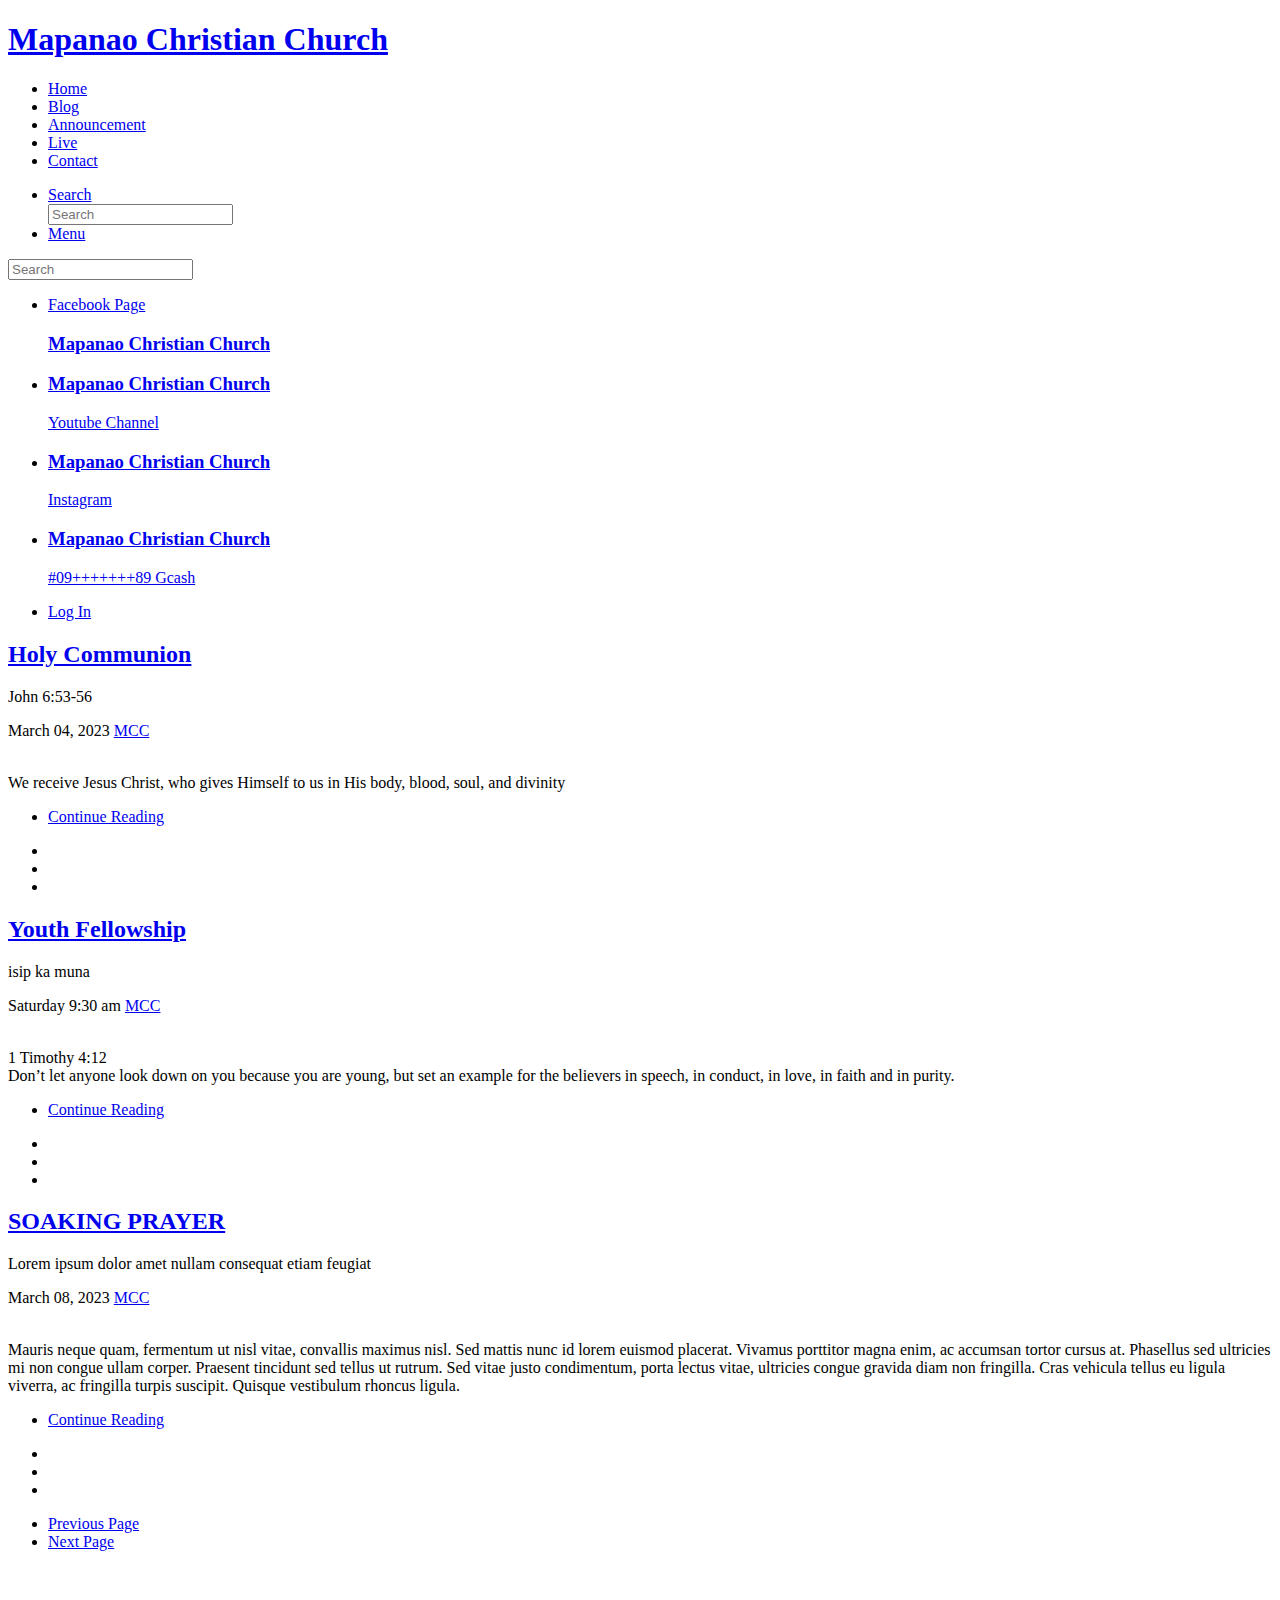
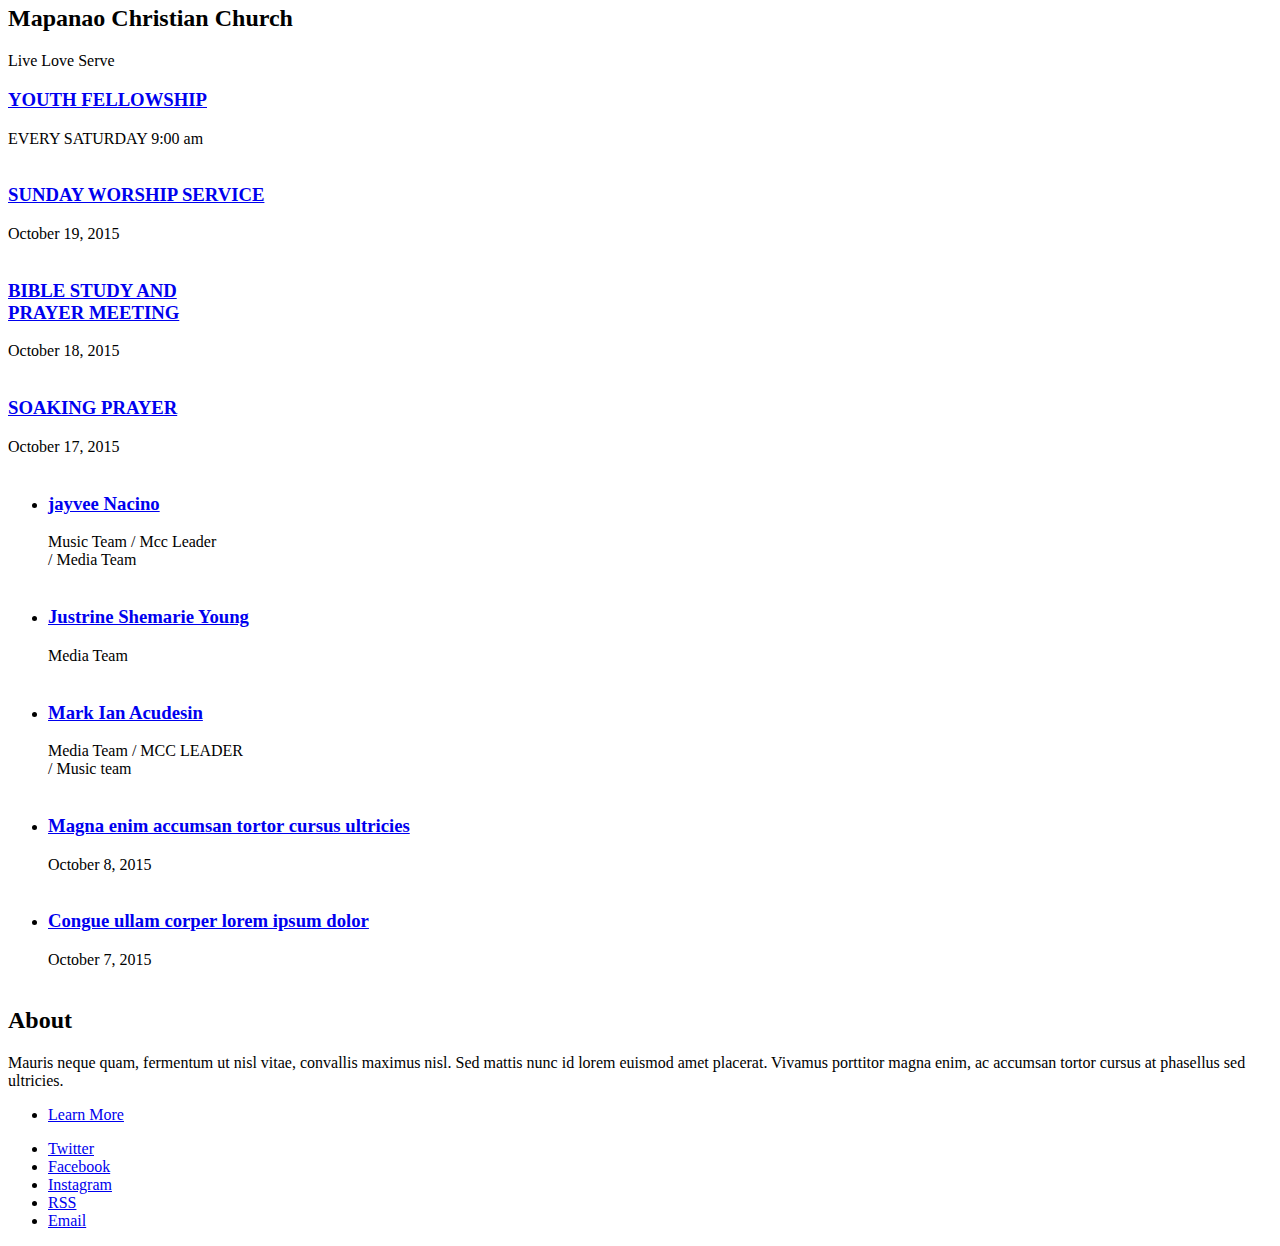
==== index nextpage.html @ d9f8fa0a "Add files via upload" ====
<!DOCTYPE HTML>
<html>
	<head>
		<title>Mapanao Christian Church</title>
		<meta charset="utf-8" />
		<meta name="viewport" content="width=device-width, initial-scale=1, user-scalable=no" />
		<link rel="stylesheet" href="assets/css/main.css" />
		<link rel="shortcut icon" type="x-icon" href="images/black logo png.png">
	</head>
	<body class="is-preload">

		<!-- Wrapper -->
			<div id="wrapper">

				<!-- Header -->
					<header id="header">
						<h1><a href="index.html">Mapanao Christian Church</a></h1>
						<nav class="links">
							<ul>
								<li><a href="#">Home</a></li>
								<li><a href="#">Blog</a></li>
								<li><a href="#">Announcement</a></li>
								<li><a href="#">Live</a></li>
								<li><a href="#">Contact</a></li>
							</ul>
						</nav>
						<nav class="main">
							<ul>
								<li class="search">
									<a class="fa-search" href="#search">Search</a>
									<form id="search" method="get" action="#">
										<input type="text" name="query" placeholder="Search" />
									</form>
								</li>
								<li class="menu">
									<a class="fa-bars" href="#menu">Menu</a>
								</li>
							</ul>
						</nav>
					</header>

				<!-- Menu -->
					<section id="menu">

						<!-- Search -->
							<section>
								<form class="search" method="get" action="#">
									<input type="text" name="query" placeholder="Search" />
								</form>
							</section>

						<!-- Links -->
							<section>
								<ul class="links">
									<li>
										<a href="#">
											<p>Facebook Page</p>
											<a href="https://www.facebook.com/MapanaoChristianChurch"><h3>Mapanao Christian Church</h3></a>
										</a>
									</li>
									<li>
										<a href="#">
											<h3>Mapanao Christian Church</h3>
											<p>Youtube Channel</p>
										</a>
									</li>
									<li>
										<a href="#">
											<h3>Mapanao Christian Church</h3>
											<p>Instagram</p>
										</a>
									</li>
									<li>
										<a href="#">
											<h3>Mapanao Christian Church</h3>
											<p>#09+++++++89 Gcash</p>
										</a>
									</li>
								</ul>
							</section>

						<!-- Actions -->
							<section>
								<ul class="actions stacked">
									<li><a href="#" class="button large fit">Log In</a></li>
								</ul>
							</section>

					</section>

				<!-- Main -->
					<div id="main">

						<!-- Post -->
							<article class="post">
								<header>
									<div class="title">
										<h2><a href="single.html">Holy Communion</a></h2>
										<p>John 6:53-56</p>
									</div>
									<div class="meta">
										<time class="published" datetime="2015-11-01">March 04, 2023</time>
										<a href="#" class="author"><span class="name">MCC</span><img src="images/black logo png.png" alt="" /></a>
									</div>
								</header>
								<a href="single.html" class="image featured"><img src="images/com01.png" alt="" /></a>
								<p> We receive Jesus Christ, who gives Himself to us in His body, blood, soul, and divinity</p>
								<footer>
									<ul class="actions">
										<li><a href="single.html" class="button large">Continue Reading</a></li>
									</ul>
									<ul class="stats">
										<li><a href="#"></a></li>
										<li><a href="#" class="icon solid fa-heart"></a></li>
										<li><a href="#" class="icon solid fa-comment"></a></li>
									</ul>
								</footer>
							</article>

						<!-- Post -->
							<article class="post">
								<header>
									<div class="title">
										<h2><a href="youthfellowship.html">Youth Fellowship</a></h2>
										<p>isip ka muna</p>
									</div>
									<div class="meta">
										<time class="published" datetime="2015-10-25">Saturday 9:30 am</time>
										<a href="#" class="author"><span class="name">MCC</span><img src="images/black over white.jpg" alt="" /></a>
									</div>
								</header>
								<a href="youthfellowship.html" class="image featured"><img src="images/pic02.png" alt="" /></a>
								<p>1 Timothy 4:12 <br>
									Don’t let anyone look down on you because you are young, but set an example for the believers in speech, in conduct, in love, in faith and in purity.
								</p>
								<footer>
									<ul class="actions">
										<li><a href="youthfellowship.html" class="button large">Continue Reading</a></li>
									</ul>
									<ul class="stats">
										<li><a href="#"></a></li>
										<li><a href="#" class="icon solid fa-heart"></a></li>
										<li><a href="#" class="icon solid fa-comment"></a></li>
									</ul>
								</footer>
							</article>

						<!-- Post -->
							<article class="post">
								<header>
									<div class="title">
										<h2><a href="single.html">SOAKING PRAYER</a></h2>
										<p>Lorem ipsum dolor amet nullam consequat etiam feugiat</p>
									</div>
									<div class="meta">
										<time class="published" datetime="03-08-23">March 08, 2023</time>
										<a href="#" class="author"><span class="name">MCC</span><img src="images/black logo png.png" alt="" /></a>
									</div>
								</header>
								<a href="single.html" class="image featured"><img src="images/pic03.jpg" alt="" /></a>
								<p>Mauris neque quam, fermentum ut nisl vitae, convallis maximus nisl. Sed mattis nunc id lorem euismod placerat. Vivamus porttitor magna enim, ac accumsan tortor cursus at. Phasellus sed ultricies mi non congue ullam corper. Praesent tincidunt sed tellus ut rutrum. Sed vitae justo condimentum, porta lectus vitae, ultricies congue gravida diam non fringilla. Cras vehicula tellus eu ligula viverra, ac fringilla turpis suscipit. Quisque vestibulum rhoncus ligula.</p>
								<footer>
									<ul class="actions">
										<li><a href="single.html" class="button large">Continue Reading</a></li>
									</ul>
									<ul class="stats">
										<li><a href="#"></a></li>
										<li><a href="#" class="icon solid fa-heart"></a></li>
										<li><a href="#" class="icon solid fa-comment"></a></li>
									</ul>
								</footer>
							</article>

						<!-- Post -->
						<!--
							<article class="post">
								<header>
									<div class="title">
										<h2><a href="#">Elements</a></h2>
										<p>Lorem ipsum dolor amet nullam consequat etiam feugiat</p>
									</div>
									<div class="meta">
										<time class="published" datetime="2015-10-18">October 18, 2015</time>
										<a href="#" class="author"><span class="name">Jane Doe</span><img src="images/avatar.jpg" alt="" /></a>
									</div>
								</header>

								<section>
									<h3>Text</h3>
									<p>This is <b>bold</b> and this is <strong>strong</strong>. This is <i>italic</i> and this is <em>emphasized</em>.
									This is <sup>superscript</sup> text and this is <sub>subscript</sub> text.
									This is <u>underlined</u> and this is code: <code>for (;;) { ... }</code>. Finally, <a href="#">this is a link</a>.</p>
									<hr />
									<p>Nunc lacinia ante nunc ac lobortis. Interdum adipiscing gravida odio porttitor sem non mi integer non faucibus ornare mi ut ante amet placerat aliquet. Volutpat eu sed ante lacinia sapien lorem accumsan varius montes viverra nibh in adipiscing blandit tempus accumsan.</p>
									<hr />
									<h2>Heading Level 2</h2>
									<h3>Heading Level 3</h3>
									<h4>Heading Level 4</h4>
									<hr />
									<h4>Blockquote</h4>
									<blockquote>Fringilla nisl. Donec accumsan interdum nisi, quis tincidunt felis sagittis eget tempus euismod. Vestibulum ante ipsum primis in faucibus vestibulum. Blandit adipiscing eu felis iaculis volutpat ac adipiscing accumsan faucibus. Vestibulum ante ipsum primis in faucibus lorem ipsum dolor sit amet nullam adipiscing eu felis.</blockquote>
									<h4>Preformatted</h4>
									<pre><code>i = 0;

while (!deck.isInOrder()) {
  print 'Iteration ' + i;
  deck.shuffle();
  i++;
}

print 'It took ' + i + ' iterations to sort the deck.';</code></pre>
								</section>

								<section>
									<h3>Lists</h3>
									<div class="row">
										<div class="col-6 col-12-medium">
											<h4>Unordered</h4>
											<ul>
												<li>Dolor pulvinar etiam.</li>
												<li>Sagittis adipiscing.</li>
												<li>Felis enim feugiat.</li>
											</ul>
											<h4>Alternate</h4>
											<ul class="alt">
												<li>Dolor pulvinar etiam.</li>
												<li>Sagittis adipiscing.</li>
												<li>Felis enim feugiat.</li>
											</ul>
										</div>
										<div class="col-6 col-12-medium">
											<h4>Ordered</h4>
											<ol>
												<li>Dolor pulvinar etiam.</li>
												<li>Etiam vel felis viverra.</li>
												<li>Felis enim feugiat.</li>
												<li>Dolor pulvinar etiam.</li>
												<li>Etiam vel felis lorem.</li>
												<li>Felis enim et feugiat.</li>
											</ol>
											<h4>Icons</h4>
											<ul class="icons">
												<li><a href="#" class="icon brands fa-twitter"><span class="label">Twitter</span></a></li>
												<li><a href="#" class="icon brands fa-facebook-f"><span class="label">Facebook</span></a></li>
												<li><a href="#" class="icon brands fa-instagram"><span class="label">Instagram</span></a></li>
												<li><a href="#" class="icon brands fa-github"><span class="label">Github</span></a></li>
											</ul>
										</div>
									</div>
									<h3>Actions</h3>
									<div class="row">
										<div class="col-6 col-12-medium">
											<ul class="actions">
												<li><a href="#" class="button">Default</a></li>
												<li><a href="#" class="button">Default</a></li>
												<li><a href="#" class="button">Default</a></li>
											</ul>
											<ul class="actions small">
												<li><a href="#" class="button small">Small</a></li>
												<li><a href="#" class="button small">Small</a></li>
												<li><a href="#" class="button small">Small</a></li>
											</ul>
											<ul class="actions stacked">
												<li><a href="#" class="button">Default</a></li>
												<li><a href="#" class="button">Default</a></li>
												<li><a href="#" class="button">Default</a></li>
											</ul>
											<ul class="actions stacked">
												<li><a href="#" class="button small">Small</a></li>
												<li><a href="#" class="button small">Small</a></li>
												<li><a href="#" class="button small">Small</a></li>
											</ul>
										</div>
										<div class="col-6 col-12-medium">
											<ul class="actions stacked">
												<li><a href="#" class="button fit">Default</a></li>
												<li><a href="#" class="button fit">Default</a></li>
											</ul>
											<ul class="actions stacked">
												<li><a href="#" class="button small fit">Small</a></li>
												<li><a href="#" class="button small fit">Small</a></li>
											</ul>
										</div>
									</div>
								</section>

								<section>
									<h3>Table</h3>
									<h4>Default</h4>
									<div class="table-wrapper">
										<table>
											<thead>
												<tr>
													<th>Name</th>
													<th>Description</th>
													<th>Price</th>
												</tr>
											</thead>
											<tbody>
												<tr>
													<td>Item One</td>
													<td>Ante turpis integer aliquet porttitor.</td>
													<td>29.99</td>
												</tr>
												<tr>
													<td>Item Two</td>
													<td>Vis ac commodo adipiscing arcu aliquet.</td>
													<td>19.99</td>
												</tr>
												<tr>
													<td>Item Three</td>
													<td> Morbi faucibus arcu accumsan lorem.</td>
													<td>29.99</td>
												</tr>
												<tr>
													<td>Item Four</td>
													<td>Vitae integer tempus condimentum.</td>
													<td>19.99</td>
												</tr>
												<tr>
													<td>Item Five</td>
													<td>Ante turpis integer aliquet porttitor.</td>
													<td>29.99</td>
												</tr>
											</tbody>
											<tfoot>
												<tr>
													<td colspan="2"></td>
													<td>100.00</td>
												</tr>
											</tfoot>
										</table>
									</div>

									<h4>Alternate</h4>
									<div class="table-wrapper">
										<table class="alt">
											<thead>
												<tr>
													<th>Name</th>
													<th>Description</th>
													<th>Price</th>
												</tr>
											</thead>
											<tbody>
												<tr>
													<td>Item One</td>
													<td>Ante turpis integer aliquet porttitor.</td>
													<td>29.99</td>
												</tr>
												<tr>
													<td>Item Two</td>
													<td>Vis ac commodo adipiscing arcu aliquet.</td>
													<td>19.99</td>
												</tr>
												<tr>
													<td>Item Three</td>
													<td> Morbi faucibus arcu accumsan lorem.</td>
													<td>29.99</td>
												</tr>
												<tr>
													<td>Item Four</td>
													<td>Vitae integer tempus condimentum.</td>
													<td>19.99</td>
												</tr>
												<tr>
													<td>Item Five</td>
													<td>Ante turpis integer aliquet porttitor.</td>
													<td>29.99</td>
												</tr>
											</tbody>
											<tfoot>
												<tr>
													<td colspan="2"></td>
													<td>100.00</td>
												</tr>
											</tfoot>
										</table>
									</div>
								</section>

								<section>
									<h3>Buttons</h3>
									<ul class="actions">
										<li><a href="#" class="button large">Large</a></li>
										<li><a href="#" class="button">Default</a></li>
										<li><a href="#" class="button small">Small</a></li>
									</ul>
									<ul class="actions fit">
										<li><a href="#" class="button fit">Fit</a></li>
										<li><a href="#" class="button fit">Fit</a></li>
										<li><a href="#" class="button fit">Fit</a></li>
									</ul>
									<ul class="actions fit small">
										<li><a href="#" class="button fit small">Fit + Small</a></li>
										<li><a href="#" class="button fit small">Fit + Small</a></li>
										<li><a href="#" class="button fit small">Fit + Small</a></li>
									</ul>
									<ul class="actions">
										<li><a href="#" class="button icon solid fa-download">Icon</a></li>
										<li><a href="#" class="button icon solid fa-upload">Icon</a></li>
										<li><a href="#" class="button icon solid fa-save">Icon</a></li>
									</ul>
									<ul class="actions">
										<li><span class="button disabled">Disabled</span></li>
										<li><span class="button disabled icon solid fa-download">Disabled</span></li>
									</ul>
								</section>

								<section>
									<h3>Form</h3>
									<form method="post" action="#">
										<div class="row gtr-uniform">
											<div class="col-6 col-12-xsmall">
												<input type="text" name="demo-name" id="demo-name" value="" placeholder="Name" />
											</div>
											<div class="col-6 col-12-xsmall">
												<input type="email" name="demo-email" id="demo-email" value="" placeholder="Email" />
											</div>
											<div class="col-12">
												<select name="demo-category" id="demo-category">
													<option value="">- Category -</option>
													<option value="1">Manufacturing</option>
													<option value="1">Shipping</option>
													<option value="1">Administration</option>
													<option value="1">Human Resources</option>
												</select>
											</div>
											<div class="col-4 col-12-small">
												<input type="radio" id="demo-priority-low" name="demo-priority" checked>
												<label for="demo-priority-low">Low</label>
											</div>
											<div class="col-4 col-12-small">
												<input type="radio" id="demo-priority-normal" name="demo-priority">
												<label for="demo-priority-normal">Normal</label>
											</div>
											<div class="col-4 col-12-small">
												<input type="radio" id="demo-priority-high" name="demo-priority">
												<label for="demo-priority-high">High</label>
											</div>
											<div class="col-6 col-12-small">
												<input type="checkbox" id="demo-copy" name="demo-copy">
												<label for="demo-copy">Email me a copy</label>
											</div>
											<div class="col-6 col-12-small">
												<input type="checkbox" id="demo-human" name="demo-human" checked>
												<label for="demo-human">Not a robot</label>
											</div>
											<div class="col-12">
												<textarea name="demo-message" id="demo-message" placeholder="Enter your message" rows="6"></textarea>
											</div>
											<div class="col-12">
												<ul class="actions">
													<li><input type="submit" value="Send Message" /></li>
													<li><input type="reset" value="Reset" /></li>
												</ul>
											</div>
										</div>
									</form>
								</section>

								<section>
									<h3>Image</h3>
									<h4>Fit</h4>
									<div class="box alt">
										<div class="row gtr-uniform">
											<div class="col-12"><span class="image fit"><img src="images/pic02.jpg" alt="" /></span></div>
											<div class="col-4"><span class="image fit"><img src="images/pic04.jpg" alt="" /></span></div>
											<div class="col-4"><span class="image fit"><img src="images/pic05.jpg" alt="" /></span></div>
											<div class="col-4"><span class="image fit"><img src="images/pic06.jpg" alt="" /></span></div>
											<div class="col-4"><span class="image fit"><img src="images/pic06.jpg" alt="" /></span></div>
											<div class="col-4"><span class="image fit"><img src="images/pic04.jpg" alt="" /></span></div>
											<div class="col-4"><span class="image fit"><img src="images/pic05.jpg" alt="" /></span></div>
											<div class="col-4"><span class="image fit"><img src="images/pic05.jpg" alt="" /></span></div>
											<div class="col-4"><span class="image fit"><img src="images/pic06.jpg" alt="" /></span></div>
											<div class="col-4"><span class="image fit"><img src="images/pic04.jpg" alt="" /></span></div>
										</div>
									</div>
									<h4>Left &amp; Right</h4>
									<p><span class="image left"><img src="images/pic07.jpg" alt="" /></span>Fringilla nisl. Donec accumsan interdum nisi, quis tincidunt felis sagittis eget. tempus euismod. Vestibulum ante ipsum primis in faucibus vestibulum. Blandit adipiscing eu felis iaculis volutpat ac adipiscing accumsan eu faucibus. Integer ac pellentesque praesent tincidunt felis sagittis eget. tempus euismod. Vestibulum ante ipsum primis in faucibus vestibulum. Blandit adipiscing eu felis iaculis volutpat ac adipiscing accumsan eu faucibus. Integer ac pellentesque praesent. Donec accumsan interdum nisi, quis tincidunt felis sagittis eget. tempus euismod. Vestibulum ante ipsum primis in faucibus vestibulum. Blandit adipiscing eu felis iaculis volutpat ac adipiscing accumsan eu faucibus. Integer ac pellentesque praesent tincidunt felis sagittis eget. tempus euismod. Vestibulum ante ipsum primis in faucibus vestibulum. Blandit adipiscing eu felis iaculis volutpat ac adipiscing accumsan eu faucibus. Integer ac pellentesque praesent. Blandit adipiscing eu felis iaculis volutpat ac adipiscing accumsan eu faucibus. Integer ac pellentesque praesent tincidunt felis sagittis eget. tempus euismod. Vestibulum ante ipsum primis in faucibus vestibulum. Blandit adipiscing eu felis iaculis volutpat ac adipiscing accumsan eu faucibus. Integer ac pellentesque praesent.</p>
									<p><span class="image right"><img src="images/pic04.jpg" alt="" /></span>Fringilla nisl. Donec accumsan interdum nisi, quis tincidunt felis sagittis eget. tempus euismod. Vestibulum ante ipsum primis in faucibus vestibulum. Blandit adipiscing eu felis iaculis volutpat ac adipiscing accumsan eu faucibus. Integer ac pellentesque praesent tincidunt felis sagittis eget. tempus euismod. Vestibulum ante ipsum primis in faucibus vestibulum. Blandit adipiscing eu felis iaculis volutpat ac adipiscing accumsan eu faucibus. Integer ac pellentesque praesent. Donec accumsan interdum nisi, quis tincidunt felis sagittis eget. tempus euismod. Vestibulum ante ipsum primis in faucibus vestibulum. Blandit adipiscing eu felis iaculis volutpat ac adipiscing accumsan eu faucibus. Integer ac pellentesque praesent tincidunt felis sagittis eget. tempus euismod. Vestibulum ante ipsum primis in faucibus vestibulum. Blandit adipiscing eu felis iaculis volutpat ac adipiscing accumsan eu faucibus. Integer ac pellentesque praesent. Blandit adipiscing eu felis iaculis volutpat ac adipiscing accumsan eu faucibus. Integer ac pellentesque praesent tincidunt felis sagittis eget. tempus euismod. Vestibulum ante ipsum primis in faucibus vestibulum. Blandit adipiscing eu felis iaculis volutpat ac adipiscing accumsan eu faucibus. Integer ac pellentesque praesent.</p>
								</section>

							</article>
						-->

						<!-- Pagination -->
							<ul class="actions pagination">
								<li><a href="index.html" class="button large previous">Previous Page</a></li>
								<li><a href="#" class="button large next">Next Page</a></li>
							</ul>

					</div>

				<!-- Sidebar -->
					<section id="sidebar">

						<!-- Intro -->
							<section id="intro">
								<a href="#" class="logo"><img src="images/black logo png.png" alt="" /></a>
								<header>
									<h2>Mapanao Christian Church</h2>
									<p> Live Love Serve <a href="http://html5up.net"></a></p>
								</header>
							</section>

						<!-- Mini Posts -->
							<section>
								<div class="mini-posts">

									<!-- Mini Post -->
										<article class="mini-post">
											<header>
												<h3><a href="single.html">YOUTH FELLOWSHIP</a></h3>
												<time class="published" datetime="EVERY SATURDAY 9:00 am">EVERY SATURDAY 9:00 am</time>
												<a href="#" class="author"><img src="images/black over white.jpg" alt="" /></a>
											</header>
											<a href="youthfellowship.html" class="image"><img src="images/YF.png" alt="" /></a>
										</article>

									<!-- Mini Post -->
										<article class="mini-post">
											<header>
												<h3><a href="single.html">SUNDAY WORSHIP SERVICE</a></h3>
												<time class="published" datetime="2015-10-19">October 19, 2015</time>
												<a href="#" class="author"><img src="images/black over white.jpg" alt="" /></a>
											</header>
											<a href="single.html" class="image"><img src="images/SERVICE.png" alt="" /></a>
										</article>

									<!-- Mini Post -->
										<article class="mini-post">
											<header>
												<h3><a href="single.html">BIBLE STUDY AND <br> PRAYER MEETING</a></h3>
												<time class="published" datetime="2015-10-18">October 18, 2015</time>
												<a href="#" class="author"><img src="images/black over white.jpg" alt="" /></a>
											</header>
											<a href="single.html" class="image"><img src="images/BSPM.png" alt="" /></a>
										</article>

									<!-- Mini Post -->
										<article class="mini-post">
											<header>
												<h3><a href="single.html">SOAKING PRAYER</a></h3>
												<time class="published" datetime="2015-10-17">October 17, 2015</time>
												<a href="#" class="author"><img src="images/black over white.jpg" alt="" /></a>
											</header>
											<a href="single.html" class="image"><img src="images/SOAKING.png" alt="" /></a>
										</article>

										

								</div>
							</section>

						<!-- Posts List -->
							<section>
								<ul class="posts">
									<li>
										<article>
											<header>
												<h3><a href="single.html">jayvee Nacino</a></h3>
												<time class="published" datetime="2015-10-20">Music Team / Mcc Leader <br> / Media Team</time>
											</header>
											<a href="single.html" class="image"><img src="images/JEBE.jpg" alt="" /></a>
										</article>
									</li>
									<li>
										<article>
											<header>
												<h3><a href="Rubs.html">Justrine Shemarie Young</a></h3>
												<time class="published" datetime="2015-10-15">Media Team</time>
											</header>
											<a href="Rubs.html" class="image"><img src="images/jus.jpg" alt="" /></a>
										</article>
									</li>
									<li>
										<article>
											<header>
												<h3><a href="single.html">Mark Ian Acudesin</a></h3>
												<time class="published" datetime="Media">Media Team / MCC LEADER <br> / Music team</time>
											</header>
											<a href="single.html" class="image"><img src="images/MARC.jpg" alt="" /></a>
										</article>
									</li>
									<li>
										<article>
											<header>
												<h3><a href="single.html">Magna enim accumsan tortor cursus ultricies</a></h3>
												<time class="published" datetime="2015-10-08">October 8, 2015</time>
											</header>
											<a href="single.html" class="image"><img src="images/pic11.jpg" alt="" /></a>
										</article>
									</li>
									<li>
										<article>
											<header>
												<h3><a href="single.html">Congue ullam corper lorem ipsum dolor</a></h3>
												<time class="published" datetime="2015-10-06">October 7, 2015</time>
											</header>
											<a href="single.html" class="image"><img src="images/pic12.jpg" alt="" /></a>
										</article>
									</li>
								</ul>
							</section>

						<!-- About -->
							<section class="blurb">
								<h2>About</h2>
								<p>Mauris neque quam, fermentum ut nisl vitae, convallis maximus nisl. Sed mattis nunc id lorem euismod amet placerat. Vivamus porttitor magna enim, ac accumsan tortor cursus at phasellus sed ultricies.</p>
								<ul class="actions">
									<li><a href="#" class="button">Learn More</a></li>
								</ul>
							</section>

						<!-- Footer -->
							<section id="footer">
								<ul class="icons">
									<li><a href="#" class="icon brands fa-twitter"><span class="label">Twitter</span></a></li>
									<li><a href="#" class="icon brands fa-facebook-f"><span class="label">Facebook</span></a></li>
									<li><a href="#" class="icon brands fa-instagram"><span class="label">Instagram</span></a></li>
									<li><a href="#" class="icon solid fa-rss"><span class="label">RSS</span></a></li>
									<li><a href="#" class="icon solid fa-envelope"><span class="label">Email</span></a></li>
								</ul>
								
							</section>

					</section>

			</div>

		<!-- Scripts -->
			<script src="assets/js/jquery.min.js"></script>
			<script src="assets/js/browser.min.js"></script>
			<script src="assets/js/breakpoints.min.js"></script>
			<script src="assets/js/util.js"></script>
			<script src="assets/js/main.js"></script>

	</body>
</html>
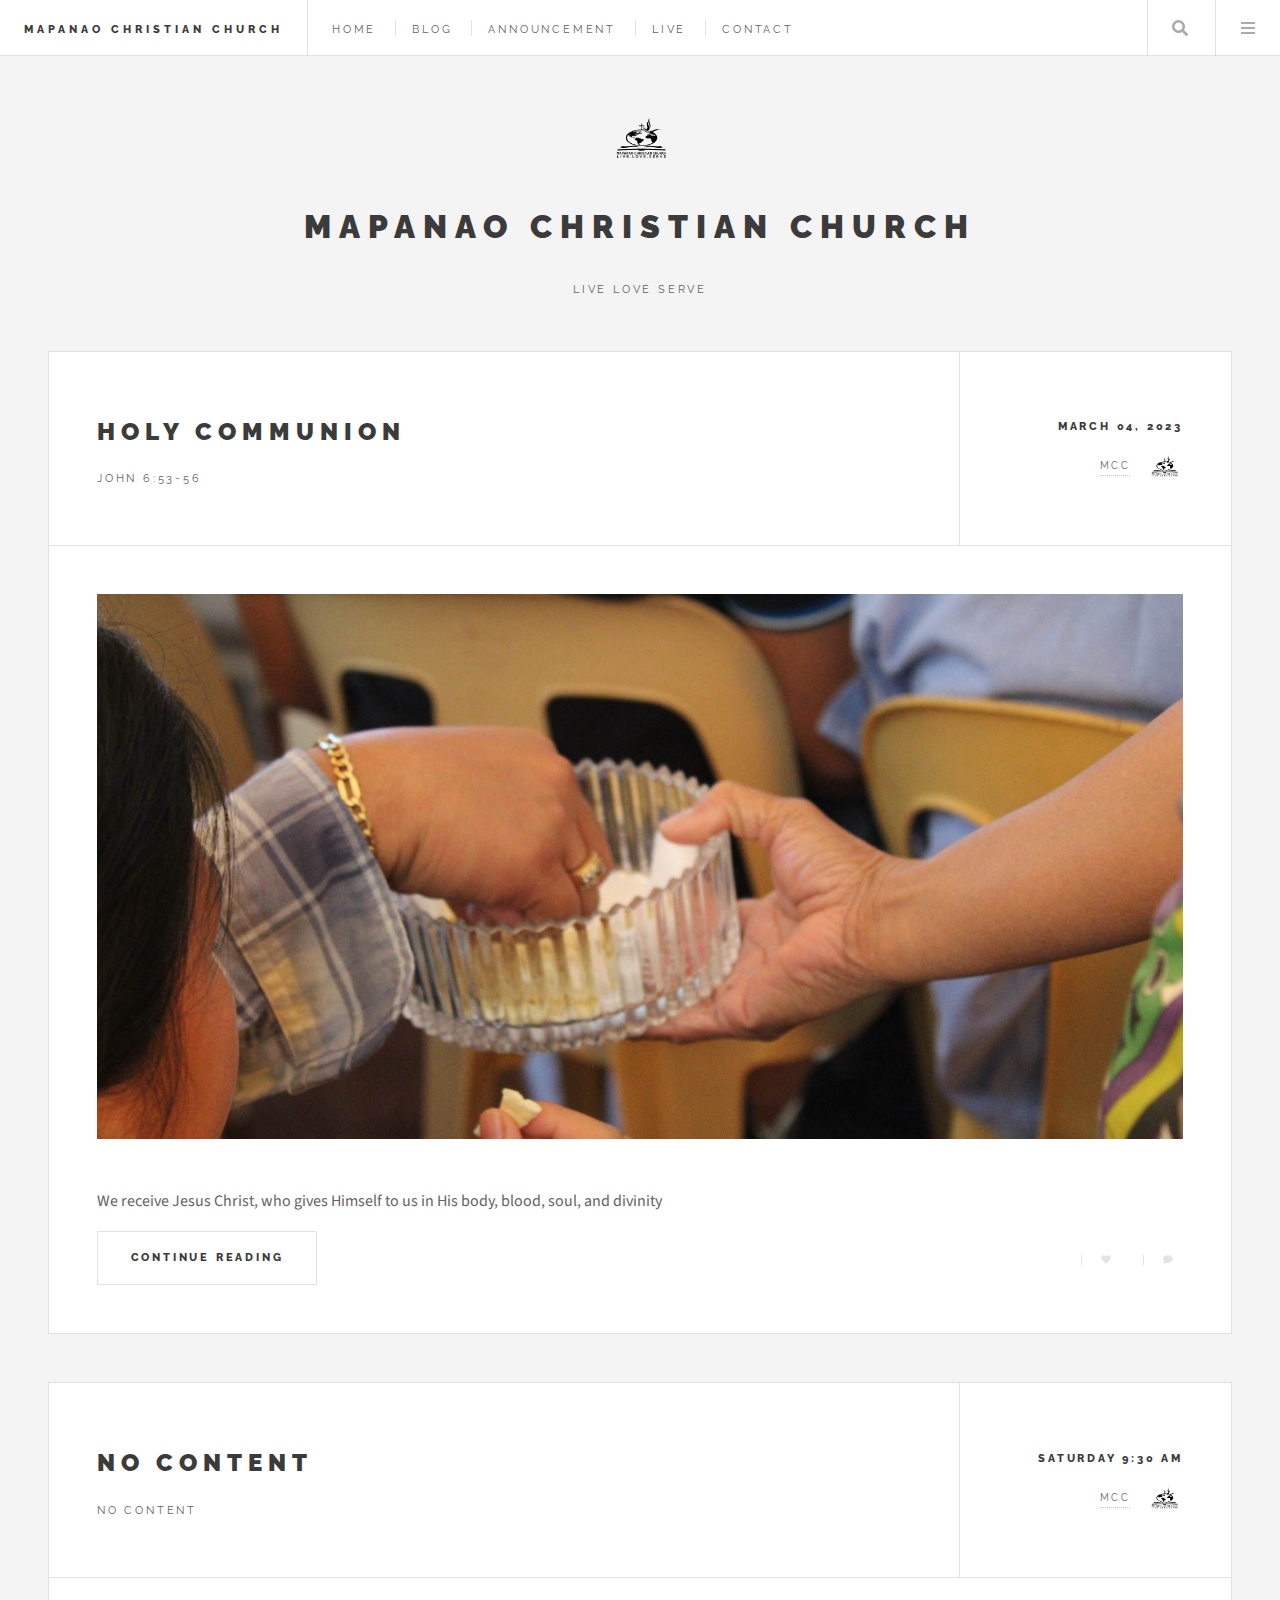
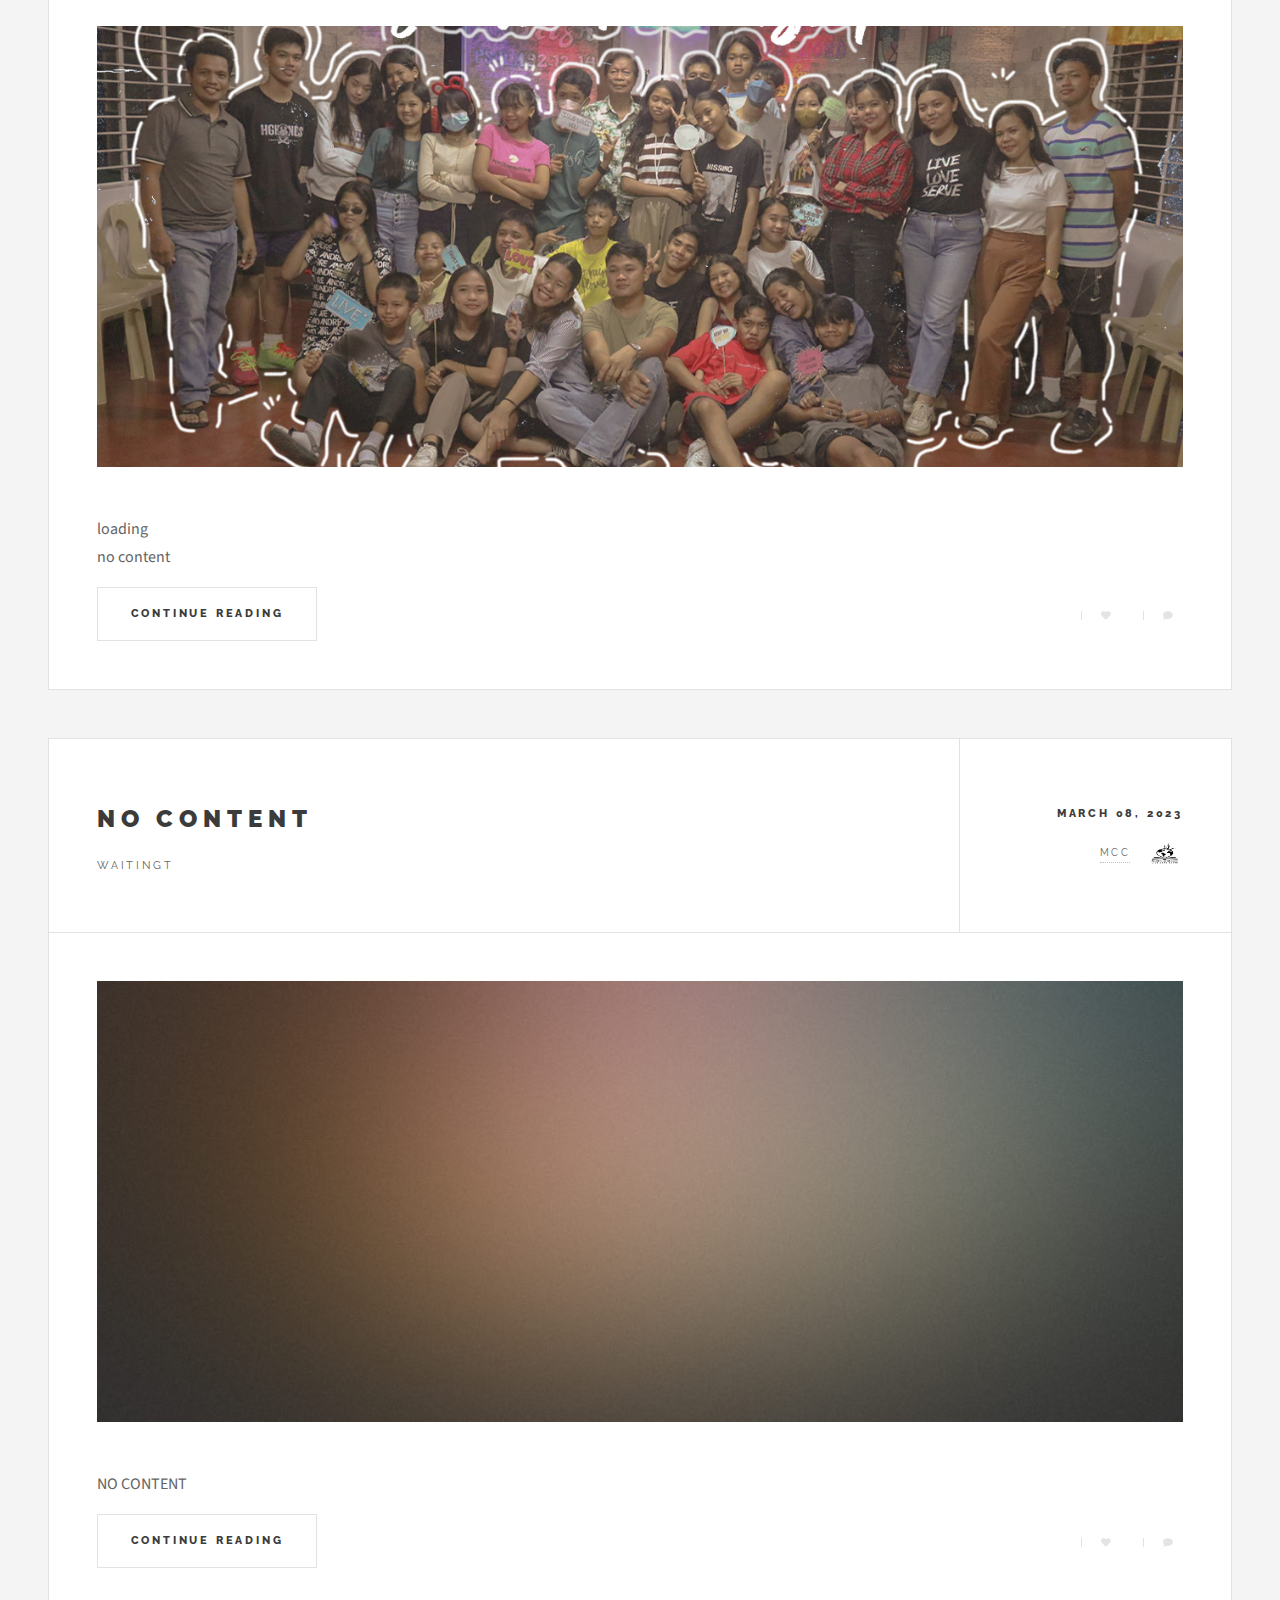
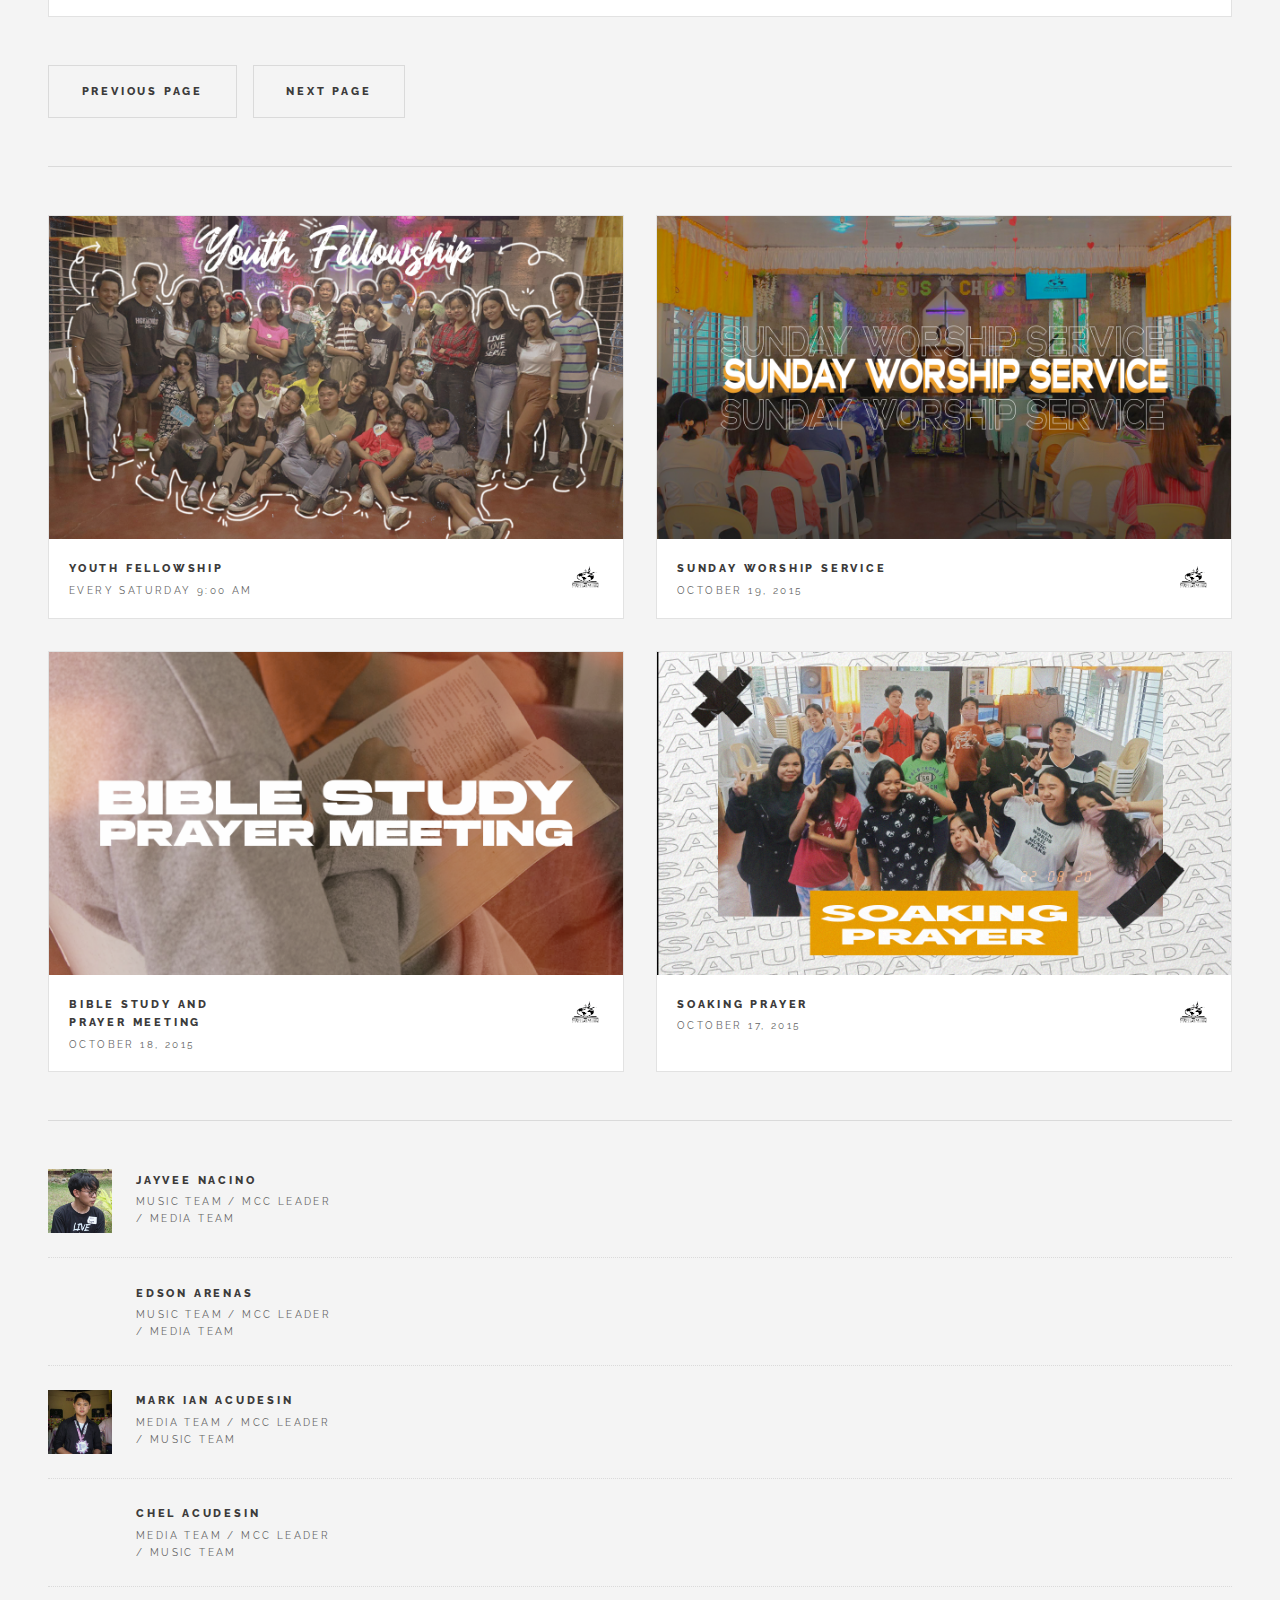
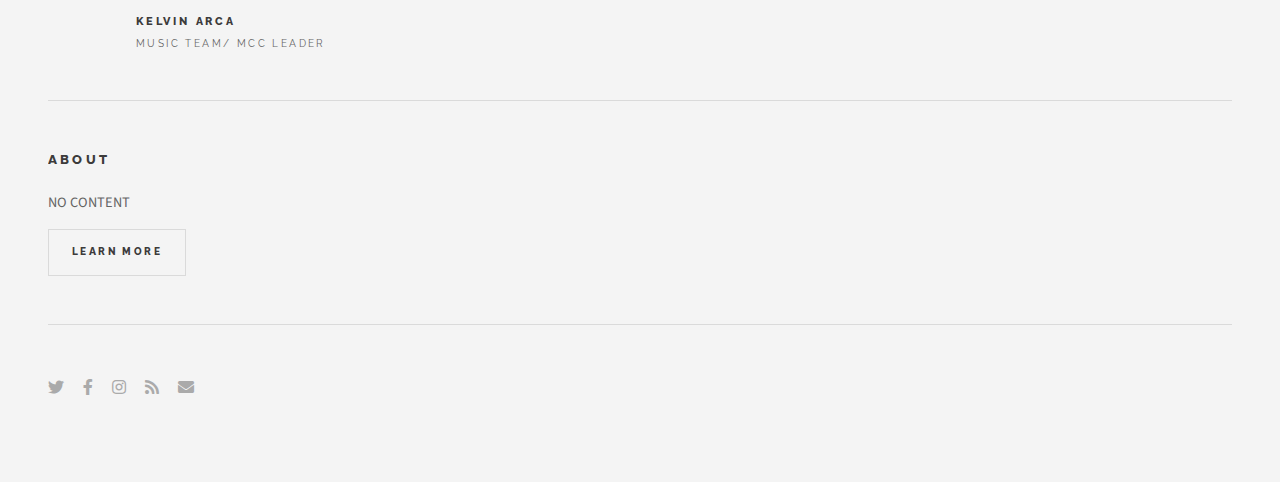
==== commit adf15e20: "Add files via upload" ====
--- a/index nextpage.html
+++ b/index nextpage.html
@@ -121,8 +121,8 @@
 							<article class="post">
 								<header>
 									<div class="title">
-										<h2><a href="youthfellowship.html">Youth Fellowship</a></h2>
-										<p>isip ka muna</p>
+										<h2><a href="youthfellowship.html">No Content</a></h2>
+										<p>no content</p>
 									</div>
 									<div class="meta">
 										<time class="published" datetime="2015-10-25">Saturday 9:30 am</time>
@@ -130,8 +130,8 @@
 									</div>
 								</header>
 								<a href="youthfellowship.html" class="image featured"><img src="images/pic02.png" alt="" /></a>
-								<p>1 Timothy 4:12 <br>
-									Don’t let anyone look down on you because you are young, but set an example for the believers in speech, in conduct, in love, in faith and in purity.
+								<p>loading<br>
+									no content
 								</p>
 								<footer>
 									<ul class="actions">
@@ -149,8 +149,8 @@
 							<article class="post">
 								<header>
 									<div class="title">
-										<h2><a href="single.html">SOAKING PRAYER</a></h2>
-										<p>Lorem ipsum dolor amet nullam consequat etiam feugiat</p>
+										<h2><a href="single.html">NO CONTENT</a></h2>
+										<p>waitingt</p>
 									</div>
 									<div class="meta">
 										<time class="published" datetime="03-08-23">March 08, 2023</time>
@@ -158,7 +158,7 @@
 									</div>
 								</header>
 								<a href="single.html" class="image featured"><img src="images/pic03.jpg" alt="" /></a>
-								<p>Mauris neque quam, fermentum ut nisl vitae, convallis maximus nisl. Sed mattis nunc id lorem euismod placerat. Vivamus porttitor magna enim, ac accumsan tortor cursus at. Phasellus sed ultricies mi non congue ullam corper. Praesent tincidunt sed tellus ut rutrum. Sed vitae justo condimentum, porta lectus vitae, ultricies congue gravida diam non fringilla. Cras vehicula tellus eu ligula viverra, ac fringilla turpis suscipit. Quisque vestibulum rhoncus ligula.</p>
+								<p>NO CONTENT</p>
 								<footer>
 									<ul class="actions">
 										<li><a href="single.html" class="button large">Continue Reading</a></li>
@@ -568,10 +568,10 @@
 									<li>
 										<article>
 											<header>
-												<h3><a href="Rubs.html">Justrine Shemarie Young</a></h3>
-												<time class="published" datetime="2015-10-15">Media Team</time>
-											</header>
-											<a href="Rubs.html" class="image"><img src="images/jus.jpg" alt="" /></a>
+												<h3><a href="Rubs.html">edson arenas</a></h3>
+												<time class="published" datetime="2015-10-15">Music Team / Mcc Leader <br> / Media Team</time>
+											</header>
+											<a href="Rubs.html" class="image"><img src="images/edson.jpg" alt="" /></a>
 										</article>
 									</li>
 									<li>
@@ -586,19 +586,19 @@
 									<li>
 										<article>
 											<header>
-												<h3><a href="single.html">Magna enim accumsan tortor cursus ultricies</a></h3>
-												<time class="published" datetime="2015-10-08">October 8, 2015</time>
-											</header>
-											<a href="single.html" class="image"><img src="images/pic11.jpg" alt="" /></a>
+												<h3><a href="single.html">Chel Acudesin</a></h3>
+												<time class="published" datetime="2015-10-08">Media Team / MCC LEADER <br> / Music team</time>
+											</header>
+											<a href="single.html" class="image"><img src="images/chel.jpg" alt="" /></a>
 										</article>
 									</li>
 									<li>
 										<article>
 											<header>
-												<h3><a href="single.html">Congue ullam corper lorem ipsum dolor</a></h3>
-												<time class="published" datetime="2015-10-06">October 7, 2015</time>
-											</header>
-											<a href="single.html" class="image"><img src="images/pic12.jpg" alt="" /></a>
+												<h3><a href="single.html">Kelvin Arca</a></h3>
+												<time class="published" datetime="2015-10-06">Music team/ MCC LEADER </time>
+											</header>
+											<a href="single.html" class="image"><img src="images/kel.jpg" alt="" /></a>
 										</article>
 									</li>
 								</ul>
@@ -607,7 +607,7 @@
 						<!-- About -->
 							<section class="blurb">
 								<h2>About</h2>
-								<p>Mauris neque quam, fermentum ut nisl vitae, convallis maximus nisl. Sed mattis nunc id lorem euismod amet placerat. Vivamus porttitor magna enim, ac accumsan tortor cursus at phasellus sed ultricies.</p>
+								<p>NO CONTENT</p>
 								<ul class="actions">
 									<li><a href="#" class="button">Learn More</a></li>
 								</ul>
--- a/assets/css/main.css
+++ b/assets/css/main.css
@@ -0,0 +1,3682 @@
+@import url(fontawesome-all.min.css);
+@import url("https://fonts.googleapis.com/css?family=Source+Sans+Pro:400,700|Raleway:400,800,900");
+
+
+html, body, div, span, applet, object,
+iframe, h1, h2, h3, h4, h5, h6, p, blockquote,
+pre, a, abbr, acronym, address, big, cite,
+code, del, dfn, em, img, ins, kbd, q, s, samp,
+small, strike, strong, sub, sup, tt, var, b,
+u, i, center, dl, dt, dd, ol, ul, li, fieldset,
+form, label, legend, table, caption, tbody,
+tfoot, thead, tr, th, td, article, aside,
+canvas, details, embed, figure, figcaption,
+footer, header, hgroup, menu, nav, output, ruby,
+section, summary, time, mark, audio, video {
+	margin: 0;
+	padding: 0;
+	border: 0;
+	font-size: 100%;
+	font: inherit;
+	vertical-align: baseline;}
+
+article, aside, details, figcaption, figure,
+footer, header, hgroup, menu, nav, section {
+	display: block;}
+
+body {
+	line-height: 1;
+}
+
+ol, ul {
+	list-style: none;
+}
+
+blockquote, q {
+	quotes: none;
+}
+
+	blockquote:before, blockquote:after, q:before, q:after {
+		content: '';
+		content: none;
+	}
+
+table {
+	border-collapse: collapse;
+	border-spacing: 0;
+}
+
+body {
+	-webkit-text-size-adjust: none;
+}
+
+mark {
+	background-color: transparent;
+	color: inherit;
+}
+
+input::-moz-focus-inner {
+	border: 0;
+	padding: 0;
+}
+
+input, select, textarea {
+	-moz-appearance: none;
+	-webkit-appearance: none;
+	-ms-appearance: none;
+	appearance: none;
+}
+
+/* Basic */
+
+	@-ms-viewport {
+		width: device-width;
+	}
+
+	body {
+		-ms-overflow-style: scrollbar;
+	}
+
+	@media screen and (max-width: 480px) {
+
+		html, body {
+			min-width: 320px;
+		}
+
+	}
+
+	html {
+		box-sizing: border-box;
+	}
+
+	*, *:before, *:after {
+		box-sizing: inherit;
+	}
+
+	body {
+		background: #f4f4f4;
+	}
+
+		body.is-preload *, body.is-preload *:before, body.is-preload *:after {
+			-moz-animation: none !important;
+			-webkit-animation: none !important;
+			-ms-animation: none !important;
+			animation: none !important;
+			-moz-transition: none !important;
+			-webkit-transition: none !important;
+			-ms-transition: none !important;
+			transition: none !important;
+		}
+
+/* Type */
+
+	body, input, select, textarea {
+		color: #646464;
+		font-family: "Source Sans Pro", Helvetica, sans-serif;
+		font-size: 14pt;
+		font-weight: 400;
+		line-height: 1.75;
+	}
+
+		@media screen and (max-width: 1680px) {
+
+			body, input, select, textarea {
+				font-size: 12pt;
+			}
+
+		}
+
+		@media screen and (max-width: 1280px) {
+
+			body, input, select, textarea {
+				font-size: 12pt;
+			}
+
+		}
+
+		@media screen and (max-width: 980px) {
+
+			body, input, select, textarea {
+				font-size: 12pt;
+			}
+
+		}
+
+		@media screen and (max-width: 736px) {
+
+			body, input, select, textarea {
+				font-size: 12pt;
+			}
+
+		}
+
+		@media screen and (max-width: 480px) {
+
+			body, input, select, textarea {
+				font-size: 12pt;
+			}
+
+		}
+
+	a {
+		-moz-transition: color 0.2s ease, border-bottom-color 0.2s ease;
+		-webkit-transition: color 0.2s ease, border-bottom-color 0.2s ease;
+		-ms-transition: color 0.2s ease, border-bottom-color 0.2s ease;
+		transition: color 0.2s ease, border-bottom-color 0.2s ease;
+		border-bottom: dotted 1px rgba(160, 160, 160, 0.65);
+		color: inherit;
+		text-decoration: none;
+	}
+
+		a:before {
+			-moz-transition: color 0.2s ease;
+			-webkit-transition: color 0.2s ease;
+			-ms-transition: color 0.2s ease;
+			transition: color 0.2s ease;
+		}
+
+		a:hover {
+			border-bottom-color: transparent;
+			color: #2ebaae !important;
+		}
+
+			a:hover:before {
+				color: #2ebaae !important;
+			}
+
+	strong, b {
+		color: #3c3b3b;
+		font-weight: 700;
+	}
+
+	em, i {
+		font-style: italic;
+	}
+
+	p {
+		margin: 0 0 1em 0;
+	}
+
+
+	h1, h2, h3, h4, h5, h6 {
+		color: #3c3b3b;
+		font-family: "Raleway", Helvetica, sans-serif;
+		font-weight: 800;
+		letter-spacing: 0.25em;
+		line-height: 1.65;
+		margin: 0 0 1em 0;
+		text-transform: uppercase;
+	}
+
+		h1 a, h2 a, h3 a, h4 a, h5 a, h6 a {
+			color: inherit;
+			border-bottom: 0;
+		}
+
+	h2 {
+		font-size: 1.1em;
+	}
+
+	h3 {
+		font-size: 0.9em;
+	}
+
+	h4 {
+		font-size: 0.7em;
+	}
+
+	h5 {
+		font-size: 0.7em;
+	}
+
+	h6 {
+		font-size: 0.7em;
+	}
+
+	sub {
+		font-size: 0.8em;
+		position: relative;
+		top: 0.5em;
+	}
+
+	sup {
+		font-size: 0.8em;
+		position: relative;
+		top: -0.5em;
+	}
+
+	blockquote {
+		border-left: solid 4px rgba(160, 160, 160, 0.3);
+		font-style: italic;
+		margin: 0 0 2em 0;
+		padding: 0.5em 0 0.5em 2em;
+	}
+
+	code {
+		background: rgba(160, 160, 160, 0.075);
+		border: solid 1px rgba(160, 160, 160, 0.3);
+		font-family: "Courier New", monospace;
+		font-size: 0.9em;
+		margin: 0 0.25em;
+		padding: 0.25em 0.65em;
+	}
+
+	pre {
+		-webkit-overflow-scrolling: touch;
+		font-family: "Courier New", monospace;
+		font-size: 0.9em;
+		margin: 0 0 2em 0;
+	}
+
+		pre code {
+			display: block;
+			line-height: 1.75em;
+			padding: 1em 1.5em;
+			overflow-x: auto;
+		}
+
+	hr {
+		border: 0;
+		border-bottom: solid 1px rgba(160, 160, 160, 0.3);
+		margin: 2em 0;
+	}
+
+		hr.major {
+			margin: 3em 0;
+		}
+
+	.align-left {
+		text-align: left;
+	}
+
+	.align-center {
+		text-align: center;
+	}
+
+	.align-right {
+		text-align: right;
+	}
+
+/* Row */
+
+	.row {
+		display: flex;
+		flex-wrap: wrap;
+		box-sizing: border-box;
+		align-items: stretch;
+	}
+
+		.row > * {
+			box-sizing: border-box;
+		}
+
+		.row.gtr-uniform > * > :last-child {
+			margin-bottom: 0;
+		}
+
+		.row.aln-left {
+			justify-content: flex-start;
+		}
+
+		.row.aln-center {
+			justify-content: center;
+		}
+
+		.row.aln-right {
+			justify-content: flex-end;
+		}
+
+		.row.aln-top {
+			align-items: flex-start;
+		}
+
+		.row.aln-middle {
+			align-items: center;
+		}
+
+		.row.aln-bottom {
+			align-items: flex-end;
+		}
+
+		.row > .imp {
+			order: -1;
+		}
+
+		.row > .col-1 {
+			width: 8.33333%;
+		}
+
+		.row > .off-1 {
+			margin-left: 8.33333%;
+		}
+
+		.row > .col-2 {
+			width: 16.66667%;
+		}
+
+		.row > .off-2 {
+			margin-left: 16.66667%;
+		}
+
+		.row > .col-3 {
+			width: 25%;
+		}
+
+		.row > .off-3 {
+			margin-left: 25%;
+		}
+
+		.row > .col-4 {
+			width: 33.33333%;
+		}
+
+		.row > .off-4 {
+			margin-left: 33.33333%;
+		}
+
+		.row > .col-5 {
+			width: 41.66667%;
+		}
+
+		.row > .off-5 {
+			margin-left: 41.66667%;
+		}
+
+		.row > .col-6 {
+			width: 50%;
+		}
+
+		.row > .off-6 {
+			margin-left: 50%;
+		}
+
+		.row > .col-7 {
+			width: 58.33333%;
+		}
+
+		.row > .off-7 {
+			margin-left: 58.33333%;
+		}
+
+		.row > .col-8 {
+			width: 66.66667%;
+		}
+
+		.row > .off-8 {
+			margin-left: 66.66667%;
+		}
+
+		.row > .col-9 {
+			width: 75%;
+		}
+
+		.row > .off-9 {
+			margin-left: 75%;
+		}
+
+		.row > .col-10 {
+			width: 83.33333%;
+		}
+
+		.row > .off-10 {
+			margin-left: 83.33333%;
+		}
+
+		.row > .col-11 {
+			width: 91.66667%;
+		}
+
+		.row > .off-11 {
+			margin-left: 91.66667%;
+		}
+
+		.row > .col-12 {
+			width: 100%;
+		}
+
+		.row > .off-12 {
+			margin-left: 100%;
+		}
+
+		.row.gtr-0 {
+			margin-top: 0;
+			margin-left: 0em;
+		}
+
+			.row.gtr-0 > * {
+				padding: 0 0 0 0em;
+			}
+
+			.row.gtr-0.gtr-uniform {
+				margin-top: 0em;
+			}
+
+				.row.gtr-0.gtr-uniform > * {
+					padding-top: 0em;
+				}
+
+		.row.gtr-25 {
+			margin-top: 0;
+			margin-left: -0.25em;
+		}
+
+			.row.gtr-25 > * {
+				padding: 0 0 0 0.25em;
+			}
+
+			.row.gtr-25.gtr-uniform {
+				margin-top: -0.25em;
+			}
+
+				.row.gtr-25.gtr-uniform > * {
+					padding-top: 0.25em;
+				}
+
+		.row.gtr-50 {
+			margin-top: 0;
+			margin-left: -0.5em;
+		}
+
+			.row.gtr-50 > * {
+				padding: 0 0 0 0.5em;
+			}
+
+			.row.gtr-50.gtr-uniform {
+				margin-top: -0.5em;
+			}
+
+				.row.gtr-50.gtr-uniform > * {
+					padding-top: 0.5em;
+				}
+
+		.row {
+			margin-top: 0;
+			margin-left: -1em;
+		}
+
+			.row > * {
+				padding: 0 0 0 1em;
+			}
+
+			.row.gtr-uniform {
+				margin-top: -1em;
+			}
+
+				.row.gtr-uniform > * {
+					padding-top: 1em;
+				}
+
+		.row.gtr-150 {
+			margin-top: 0;
+			margin-left: -1.5em;
+		}
+
+			.row.gtr-150 > * {
+				padding: 0 0 0 1.5em;
+			}
+
+			.row.gtr-150.gtr-uniform {
+				margin-top: -1.5em;
+			}
+
+				.row.gtr-150.gtr-uniform > * {
+					padding-top: 1.5em;
+				}
+
+		.row.gtr-200 {
+			margin-top: 0;
+			margin-left: -2em;
+		}
+
+			.row.gtr-200 > * {
+				padding: 0 0 0 2em;
+			}
+
+			.row.gtr-200.gtr-uniform {
+				margin-top: -2em;
+			}
+
+				.row.gtr-200.gtr-uniform > * {
+					padding-top: 2em;
+				}
+
+		@media screen and (max-width: 1680px) {
+
+			.row {
+				display: flex;
+				flex-wrap: wrap;
+				box-sizing: border-box;
+				align-items: stretch;
+			}
+
+				.row > * {
+					box-sizing: border-box;
+				}
+
+				.row.gtr-uniform > * > :last-child {
+					margin-bottom: 0;
+				}
+
+				.row.aln-left {
+					justify-content: flex-start;
+				}
+
+				.row.aln-center {
+					justify-content: center;
+				}
+
+				.row.aln-right {
+					justify-content: flex-end;
+				}
+
+				.row.aln-top {
+					align-items: flex-start;
+				}
+
+				.row.aln-middle {
+					align-items: center;
+				}
+
+				.row.aln-bottom {
+					align-items: flex-end;
+				}
+
+				.row > .imp-xlarge {
+					order: -1;
+				}
+
+				.row > .col-1-xlarge {
+					width: 8.33333%;
+				}
+
+				.row > .off-1-xlarge {
+					margin-left: 8.33333%;
+				}
+
+				.row > .col-2-xlarge {
+					width: 16.66667%;
+				}
+
+				.row > .off-2-xlarge {
+					margin-left: 16.66667%;
+				}
+
+				.row > .col-3-xlarge {
+					width: 25%;
+				}
+
+				.row > .off-3-xlarge {
+					margin-left: 25%;
+				}
+
+				.row > .col-4-xlarge {
+					width: 33.33333%;
+				}
+
+				.row > .off-4-xlarge {
+					margin-left: 33.33333%;
+				}
+
+				.row > .col-5-xlarge {
+					width: 41.66667%;
+				}
+
+				.row > .off-5-xlarge {
+					margin-left: 41.66667%;
+				}
+
+				.row > .col-6-xlarge {
+					width: 50%;
+				}
+
+				.row > .off-6-xlarge {
+					margin-left: 50%;
+				}
+
+				.row > .col-7-xlarge {
+					width: 58.33333%;
+				}
+
+				.row > .off-7-xlarge {
+					margin-left: 58.33333%;
+				}
+
+				.row > .col-8-xlarge {
+					width: 66.66667%;
+				}
+
+				.row > .off-8-xlarge {
+					margin-left: 66.66667%;
+				}
+
+				.row > .col-9-xlarge {
+					width: 75%;
+				}
+
+				.row > .off-9-xlarge {
+					margin-left: 75%;
+				}
+
+				.row > .col-10-xlarge {
+					width: 83.33333%;
+				}
+
+				.row > .off-10-xlarge {
+					margin-left: 83.33333%;
+				}
+
+				.row > .col-11-xlarge {
+					width: 91.66667%;
+				}
+
+				.row > .off-11-xlarge {
+					margin-left: 91.66667%;
+				}
+
+				.row > .col-12-xlarge {
+					width: 100%;
+				}
+
+				.row > .off-12-xlarge {
+					margin-left: 100%;
+				}
+
+				.row.gtr-0 {
+					margin-top: 0;
+					margin-left: 0em;
+				}
+
+					.row.gtr-0 > * {
+						padding: 0 0 0 0em;
+					}
+
+					.row.gtr-0.gtr-uniform {
+						margin-top: 0em;
+					}
+
+						.row.gtr-0.gtr-uniform > * {
+							padding-top: 0em;
+						}
+
+				.row.gtr-25 {
+					margin-top: 0;
+					margin-left: -0.25em;
+				}
+
+					.row.gtr-25 > * {
+						padding: 0 0 0 0.25em;
+					}
+
+					.row.gtr-25.gtr-uniform {
+						margin-top: -0.25em;
+					}
+
+						.row.gtr-25.gtr-uniform > * {
+							padding-top: 0.25em;
+						}
+
+				.row.gtr-50 {
+					margin-top: 0;
+					margin-left: -0.5em;
+				}
+
+					.row.gtr-50 > * {
+						padding: 0 0 0 0.5em;
+					}
+
+					.row.gtr-50.gtr-uniform {
+						margin-top: -0.5em;
+					}
+
+						.row.gtr-50.gtr-uniform > * {
+							padding-top: 0.5em;
+						}
+
+				.row {
+					margin-top: 0;
+					margin-left: -1em;
+				}
+
+					.row > * {
+						padding: 0 0 0 1em;
+					}
+
+					.row.gtr-uniform {
+						margin-top: -1em;
+					}
+
+						.row.gtr-uniform > * {
+							padding-top: 1em;
+						}
+
+				.row.gtr-150 {
+					margin-top: 0;
+					margin-left: -1.5em;
+				}
+
+					.row.gtr-150 > * {
+						padding: 0 0 0 1.5em;
+					}
+
+					.row.gtr-150.gtr-uniform {
+						margin-top: -1.5em;
+					}
+
+						.row.gtr-150.gtr-uniform > * {
+							padding-top: 1.5em;
+						}
+
+				.row.gtr-200 {
+					margin-top: 0;
+					margin-left: -2em;
+				}
+
+					.row.gtr-200 > * {
+						padding: 0 0 0 2em;
+					}
+
+					.row.gtr-200.gtr-uniform {
+						margin-top: -2em;
+					}
+
+						.row.gtr-200.gtr-uniform > * {
+							padding-top: 2em;
+						}
+
+		}
+
+		@media screen and (max-width: 1280px) {
+
+			.row {
+				display: flex;
+				flex-wrap: wrap;
+				box-sizing: border-box;
+				align-items: stretch;
+			}
+
+				.row > * {
+					box-sizing: border-box;
+				}
+
+				.row.gtr-uniform > * > :last-child {
+					margin-bottom: 0;
+				}
+
+				.row.aln-left {
+					justify-content: flex-start;
+				}
+
+				.row.aln-center {
+					justify-content: center;
+				}
+
+				.row.aln-right {
+					justify-content: flex-end;
+				}
+
+				.row.aln-top {
+					align-items: flex-start;
+				}
+
+				.row.aln-middle {
+					align-items: center;
+				}
+
+				.row.aln-bottom {
+					align-items: flex-end;
+				}
+
+				.row > .imp-large {
+					order: -1;
+				}
+
+				.row > .col-1-large {
+					width: 8.33333%;
+				}
+
+				.row > .off-1-large {
+					margin-left: 8.33333%;
+				}
+
+				.row > .col-2-large {
+					width: 16.66667%;
+				}
+
+				.row > .off-2-large {
+					margin-left: 16.66667%;
+				}
+
+				.row > .col-3-large {
+					width: 25%;
+				}
+
+				.row > .off-3-large {
+					margin-left: 25%;
+				}
+
+				.row > .col-4-large {
+					width: 33.33333%;
+				}
+
+				.row > .off-4-large {
+					margin-left: 33.33333%;
+				}
+
+				.row > .col-5-large {
+					width: 41.66667%;
+				}
+
+				.row > .off-5-large {
+					margin-left: 41.66667%;
+				}
+
+				.row > .col-6-large {
+					width: 50%;
+				}
+
+				.row > .off-6-large {
+					margin-left: 50%;
+				}
+
+				.row > .col-7-large {
+					width: 58.33333%;
+				}
+
+				.row > .off-7-large {
+					margin-left: 58.33333%;
+				}
+
+				.row > .col-8-large {
+					width: 66.66667%;
+				}
+
+				.row > .off-8-large {
+					margin-left: 66.66667%;
+				}
+
+				.row > .col-9-large {
+					width: 75%;
+				}
+
+				.row > .off-9-large {
+					margin-left: 75%;
+				}
+
+				.row > .col-10-large {
+					width: 83.33333%;
+				}
+
+				.row > .off-10-large {
+					margin-left: 83.33333%;
+				}
+
+				.row > .col-11-large {
+					width: 91.66667%;
+				}
+
+				.row > .off-11-large {
+					margin-left: 91.66667%;
+				}
+
+				.row > .col-12-large {
+					width: 100%;
+				}
+
+				.row > .off-12-large {
+					margin-left: 100%;
+				}
+
+				.row.gtr-0 {
+					margin-top: 0;
+					margin-left: 0em;
+				}
+
+					.row.gtr-0 > * {
+						padding: 0 0 0 0em;
+					}
+
+					.row.gtr-0.gtr-uniform {
+						margin-top: 0em;
+					}
+
+						.row.gtr-0.gtr-uniform > * {
+							padding-top: 0em;
+						}
+
+				.row.gtr-25 {
+					margin-top: 0;
+					margin-left: -0.25em;
+				}
+
+					.row.gtr-25 > * {
+						padding: 0 0 0 0.25em;
+					}
+
+					.row.gtr-25.gtr-uniform {
+						margin-top: -0.25em;
+					}
+
+						.row.gtr-25.gtr-uniform > * {
+							padding-top: 0.25em;
+						}
+
+				.row.gtr-50 {
+					margin-top: 0;
+					margin-left: -0.5em;
+				}
+
+					.row.gtr-50 > * {
+						padding: 0 0 0 0.5em;
+					}
+
+					.row.gtr-50.gtr-uniform {
+						margin-top: -0.5em;
+					}
+
+						.row.gtr-50.gtr-uniform > * {
+							padding-top: 0.5em;
+						}
+
+				.row {
+					margin-top: 0;
+					margin-left: -1em;
+				}
+
+					.row > * {
+						padding: 0 0 0 1em;
+					}
+
+					.row.gtr-uniform {
+						margin-top: -1em;
+					}
+
+						.row.gtr-uniform > * {
+							padding-top: 1em;
+						}
+
+				.row.gtr-150 {
+					margin-top: 0;
+					margin-left: -1.5em;
+				}
+
+					.row.gtr-150 > * {
+						padding: 0 0 0 1.5em;
+					}
+
+					.row.gtr-150.gtr-uniform {
+						margin-top: -1.5em;
+					}
+
+						.row.gtr-150.gtr-uniform > * {
+							padding-top: 1.5em;
+						}
+
+				.row.gtr-200 {
+					margin-top: 0;
+					margin-left: -2em;
+				}
+
+					.row.gtr-200 > * {
+						padding: 0 0 0 2em;
+					}
+
+					.row.gtr-200.gtr-uniform {
+						margin-top: -2em;
+					}
+
+						.row.gtr-200.gtr-uniform > * {
+							padding-top: 2em;
+						}
+
+		}
+
+		@media screen and (max-width: 980px) {
+
+			.row {
+				display: flex;
+				flex-wrap: wrap;
+				box-sizing: border-box;
+				align-items: stretch;
+			}
+
+				.row > * {
+					box-sizing: border-box;
+				}
+
+				.row.gtr-uniform > * > :last-child {
+					margin-bottom: 0;
+				}
+
+				.row.aln-left {
+					justify-content: flex-start;
+				}
+
+				.row.aln-center {
+					justify-content: center;
+				}
+
+				.row.aln-right {
+					justify-content: flex-end;
+				}
+
+				.row.aln-top {
+					align-items: flex-start;
+				}
+
+				.row.aln-middle {
+					align-items: center;
+				}
+
+				.row.aln-bottom {
+					align-items: flex-end;
+				}
+
+				.row > .imp-medium {
+					order: -1;
+				}
+
+				.row > .col-1-medium {
+					width: 8.33333%;
+				}
+
+				.row > .off-1-medium {
+					margin-left: 8.33333%;
+				}
+
+				.row > .col-2-medium {
+					width: 16.66667%;
+				}
+
+				.row > .off-2-medium {
+					margin-left: 16.66667%;
+				}
+
+				.row > .col-3-medium {
+					width: 25%;
+				}
+
+				.row > .off-3-medium {
+					margin-left: 25%;
+				}
+
+				.row > .col-4-medium {
+					width: 33.33333%;
+				}
+
+				.row > .off-4-medium {
+					margin-left: 33.33333%;
+				}
+
+				.row > .col-5-medium {
+					width: 41.66667%;
+				}
+
+				.row > .off-5-medium {
+					margin-left: 41.66667%;
+				}
+
+				.row > .col-6-medium {
+					width: 50%;
+				}
+
+				.row > .off-6-medium {
+					margin-left: 50%;
+				}
+
+				.row > .col-7-medium {
+					width: 58.33333%;
+				}
+
+				.row > .off-7-medium {
+					margin-left: 58.33333%;
+				}
+
+				.row > .col-8-medium {
+					width: 66.66667%;
+				}
+
+				.row > .off-8-medium {
+					margin-left: 66.66667%;
+				}
+
+				.row > .col-9-medium {
+					width: 75%;
+				}
+
+				.row > .off-9-medium {
+					margin-left: 75%;
+				}
+
+				.row > .col-10-medium {
+					width: 83.33333%;
+				}
+
+				.row > .off-10-medium {
+					margin-left: 83.33333%;
+				}
+
+				.row > .col-11-medium {
+					width: 91.66667%;
+				}
+
+				.row > .off-11-medium {
+					margin-left: 91.66667%;
+				}
+
+				.row > .col-12-medium {
+					width: 100%;
+				}
+
+				.row > .off-12-medium {
+					margin-left: 100%;
+				}
+
+				.row.gtr-0 {
+					margin-top: 0;
+					margin-left: 0em;
+				}
+
+					.row.gtr-0 > * {
+						padding: 0 0 0 0em;
+					}
+
+					.row.gtr-0.gtr-uniform {
+						margin-top: 0em;
+					}
+
+						.row.gtr-0.gtr-uniform > * {
+							padding-top: 0em;
+						}
+
+				.row.gtr-25 {
+					margin-top: 0;
+					margin-left: -0.25em;
+				}
+
+					.row.gtr-25 > * {
+						padding: 0 0 0 0.25em;
+					}
+
+					.row.gtr-25.gtr-uniform {
+						margin-top: -0.25em;
+					}
+
+						.row.gtr-25.gtr-uniform > * {
+							padding-top: 0.25em;
+						}
+
+				.row.gtr-50 {
+					margin-top: 0;
+					margin-left: -0.5em;
+				}
+
+					.row.gtr-50 > * {
+						padding: 0 0 0 0.5em;
+					}
+
+					.row.gtr-50.gtr-uniform {
+						margin-top: -0.5em;
+					}
+
+						.row.gtr-50.gtr-uniform > * {
+							padding-top: 0.5em;
+						}
+
+				.row {
+					margin-top: 0;
+					margin-left: -1em;
+				}
+
+					.row > * {
+						padding: 0 0 0 1em;
+					}
+
+					.row.gtr-uniform {
+						margin-top: -1em;
+					}
+
+						.row.gtr-uniform > * {
+							padding-top: 1em;
+						}
+
+				.row.gtr-150 {
+					margin-top: 0;
+					margin-left: -1.5em;
+				}
+
+					.row.gtr-150 > * {
+						padding: 0 0 0 1.5em;
+					}
+
+					.row.gtr-150.gtr-uniform {
+						margin-top: -1.5em;
+					}
+
+						.row.gtr-150.gtr-uniform > * {
+							padding-top: 1.5em;
+						}
+
+				.row.gtr-200 {
+					margin-top: 0;
+					margin-left: -2em;
+				}
+
+					.row.gtr-200 > * {
+						padding: 0 0 0 2em;
+					}
+
+					.row.gtr-200.gtr-uniform {
+						margin-top: -2em;
+					}
+
+						.row.gtr-200.gtr-uniform > * {
+							padding-top: 2em;
+						}
+
+		}
+
+		@media screen and (max-width: 736px) {
+
+			.row {
+				display: flex;
+				flex-wrap: wrap;
+				box-sizing: border-box;
+				align-items: stretch;
+			}
+
+				.row > * {
+					box-sizing: border-box;
+				}
+
+				.row.gtr-uniform > * > :last-child {
+					margin-bottom: 0;
+				}
+
+				.row.aln-left {
+					justify-content: flex-start;
+				}
+
+				.row.aln-center {
+					justify-content: center;
+				}
+
+				.row.aln-right {
+					justify-content: flex-end;
+				}
+
+				.row.aln-top {
+					align-items: flex-start;
+				}
+
+				.row.aln-middle {
+					align-items: center;
+				}
+
+				.row.aln-bottom {
+					align-items: flex-end;
+				}
+
+				.row > .imp-small {
+					order: -1;
+				}
+
+				.row > .col-1-small {
+					width: 8.33333%;
+				}
+
+				.row > .off-1-small {
+					margin-left: 8.33333%;
+				}
+
+				.row > .col-2-small {
+					width: 16.66667%;
+				}
+
+				.row > .off-2-small {
+					margin-left: 16.66667%;
+				}
+
+				.row > .col-3-small {
+					width: 25%;
+				}
+
+				.row > .off-3-small {
+					margin-left: 25%;
+				}
+
+				.row > .col-4-small {
+					width: 33.33333%;
+				}
+
+				.row > .off-4-small {
+					margin-left: 33.33333%;
+				}
+
+				.row > .col-5-small {
+					width: 41.66667%;
+				}
+
+				.row > .off-5-small {
+					margin-left: 41.66667%;
+				}
+
+				.row > .col-6-small {
+					width: 50%;
+				}
+
+				.row > .off-6-small {
+					margin-left: 50%;
+				}
+
+				.row > .col-7-small {
+					width: 58.33333%;
+				}
+
+				.row > .off-7-small {
+					margin-left: 58.33333%;
+				}
+
+				.row > .col-8-small {
+					width: 66.66667%;
+				}
+
+				.row > .off-8-small {
+					margin-left: 66.66667%;
+				}
+
+				.row > .col-9-small {
+					width: 75%;
+				}
+
+				.row > .off-9-small {
+					margin-left: 75%;
+				}
+
+				.row > .col-10-small {
+					width: 83.33333%;
+				}
+
+				.row > .off-10-small {
+					margin-left: 83.33333%;
+				}
+
+				.row > .col-11-small {
+					width: 91.66667%;
+				}
+
+				.row > .off-11-small {
+					margin-left: 91.66667%;
+				}
+
+				.row > .col-12-small {
+					width: 100%;
+				}
+
+				.row > .off-12-small {
+					margin-left: 100%;
+				}
+
+				.row.gtr-0 {
+					margin-top: 0;
+					margin-left: 0em;
+				}
+
+					.row.gtr-0 > * {
+						padding: 0 0 0 0em;
+					}
+
+					.row.gtr-0.gtr-uniform {
+						margin-top: 0em;
+					}
+
+						.row.gtr-0.gtr-uniform > * {
+							padding-top: 0em;
+						}
+
+				.row.gtr-25 {
+					margin-top: 0;
+					margin-left: -0.25em;
+				}
+
+					.row.gtr-25 > * {
+						padding: 0 0 0 0.25em;
+					}
+
+					.row.gtr-25.gtr-uniform {
+						margin-top: -0.25em;
+					}
+
+						.row.gtr-25.gtr-uniform > * {
+							padding-top: 0.25em;
+						}
+
+				.row.gtr-50 {
+					margin-top: 0;
+					margin-left: -0.5em;
+				}
+
+					.row.gtr-50 > * {
+						padding: 0 0 0 0.5em;
+					}
+
+					.row.gtr-50.gtr-uniform {
+						margin-top: -0.5em;
+					}
+
+						.row.gtr-50.gtr-uniform > * {
+							padding-top: 0.5em;
+						}
+
+				.row {
+					margin-top: 0;
+					margin-left: -1em;
+				}
+
+					.row > * {
+						padding: 0 0 0 1em;
+					}
+
+					.row.gtr-uniform {
+						margin-top: -1em;
+					}
+
+						.row.gtr-uniform > * {
+							padding-top: 1em;
+						}
+
+				.row.gtr-150 {
+					margin-top: 0;
+					margin-left: -1.5em;
+				}
+
+					.row.gtr-150 > * {
+						padding: 0 0 0 1.5em;
+					}
+
+					.row.gtr-150.gtr-uniform {
+						margin-top: -1.5em;
+					}
+
+						.row.gtr-150.gtr-uniform > * {
+							padding-top: 1.5em;
+						}
+
+				.row.gtr-200 {
+					margin-top: 0;
+					margin-left: -2em;
+				}
+
+					.row.gtr-200 > * {
+						padding: 0 0 0 2em;
+					}
+
+					.row.gtr-200.gtr-uniform {
+						margin-top: -2em;
+					}
+
+						.row.gtr-200.gtr-uniform > * {
+							padding-top: 2em;
+						}
+
+		}
+
+		@media screen and (max-width: 480px) {
+
+			.row {
+				display: flex;
+				flex-wrap: wrap;
+				box-sizing: border-box;
+				align-items: stretch;
+			}
+
+				.row > * {
+					box-sizing: border-box;
+				}
+
+				.row.gtr-uniform > * > :last-child {
+					margin-bottom: 0;
+				}
+
+				.row.aln-left {
+					justify-content: flex-start;
+				}
+
+				.row.aln-center {
+					justify-content: center;
+				}
+
+				.row.aln-right {
+					justify-content: flex-end;
+				}
+
+				.row.aln-top {
+					align-items: flex-start;
+				}
+
+				.row.aln-middle {
+					align-items: center;
+				}
+
+				.row.aln-bottom {
+					align-items: flex-end;
+				}
+
+				.row > .imp-xsmall {
+					order: -1;
+				}
+
+				.row > .col-1-xsmall {
+					width: 8.33333%;
+				}
+
+				.row > .off-1-xsmall {
+					margin-left: 8.33333%;
+				}
+
+				.row > .col-2-xsmall {
+					width: 16.66667%;
+				}
+
+				.row > .off-2-xsmall {
+					margin-left: 16.66667%;
+				}
+
+				.row > .col-3-xsmall {
+					width: 25%;
+				}
+
+				.row > .off-3-xsmall {
+					margin-left: 25%;
+				}
+
+				.row > .col-4-xsmall {
+					width: 33.33333%;
+				}
+
+				.row > .off-4-xsmall {
+					margin-left: 33.33333%;
+				}
+
+				.row > .col-5-xsmall {
+					width: 41.66667%;
+				}
+
+				.row > .off-5-xsmall {
+					margin-left: 41.66667%;
+				}
+
+				.row > .col-6-xsmall {
+					width: 50%;
+				}
+
+				.row > .off-6-xsmall {
+					margin-left: 50%;
+				}
+
+				.row > .col-7-xsmall {
+					width: 58.33333%;
+				}
+
+				.row > .off-7-xsmall {
+					margin-left: 58.33333%;
+				}
+
+				.row > .col-8-xsmall {
+					width: 66.66667%;
+				}
+
+				.row > .off-8-xsmall {
+					margin-left: 66.66667%;
+				}
+
+				.row > .col-9-xsmall {
+					width: 75%;
+				}
+
+				.row > .off-9-xsmall {
+					margin-left: 75%;
+				}
+
+				.row > .col-10-xsmall {
+					width: 83.33333%;
+				}
+
+				.row > .off-10-xsmall {
+					margin-left: 83.33333%;
+				}
+
+				.row > .col-11-xsmall {
+					width: 91.66667%;
+				}
+
+				.row > .off-11-xsmall {
+					margin-left: 91.66667%;
+				}
+
+				.row > .col-12-xsmall {
+					width: 100%;
+				}
+
+				.row > .off-12-xsmall {
+					margin-left: 100%;
+				}
+
+				.row.gtr-0 {
+					margin-top: 0;
+					margin-left: 0em;
+				}
+
+					.row.gtr-0 > * {
+						padding: 0 0 0 0em;
+					}
+
+					.row.gtr-0.gtr-uniform {
+						margin-top: 0em;
+					}
+
+						.row.gtr-0.gtr-uniform > * {
+							padding-top: 0em;
+						}
+
+				.row.gtr-25 {
+					margin-top: 0;
+					margin-left: -0.25em;
+				}
+
+					.row.gtr-25 > * {
+						padding: 0 0 0 0.25em;
+					}
+
+					.row.gtr-25.gtr-uniform {
+						margin-top: -0.25em;
+					}
+
+						.row.gtr-25.gtr-uniform > * {
+							padding-top: 0.25em;
+						}
+
+				.row.gtr-50 {
+					margin-top: 0;
+					margin-left: -0.5em;
+				}
+
+					.row.gtr-50 > * {
+						padding: 0 0 0 0.5em;
+					}
+
+					.row.gtr-50.gtr-uniform {
+						margin-top: -0.5em;
+					}
+
+						.row.gtr-50.gtr-uniform > * {
+							padding-top: 0.5em;
+						}
+
+				.row {
+					margin-top: 0;
+					margin-left: -1em;
+				}
+
+					.row > * {
+						padding: 0 0 0 1em;
+					}
+
+					.row.gtr-uniform {
+						margin-top: -1em;
+					}
+
+						.row.gtr-uniform > * {
+							padding-top: 1em;
+						}
+
+				.row.gtr-150 {
+					margin-top: 0;
+					margin-left: -1.5em;
+				}
+
+					.row.gtr-150 > * {
+						padding: 0 0 0 1.5em;
+					}
+
+					.row.gtr-150.gtr-uniform {
+						margin-top: -1.5em;
+					}
+
+						.row.gtr-150.gtr-uniform > * {
+							padding-top: 1.5em;
+						}
+
+				.row.gtr-200 {
+					margin-top: 0;
+					margin-left: -2em;
+				}
+
+					.row.gtr-200 > * {
+						padding: 0 0 0 2em;
+					}
+
+					.row.gtr-200.gtr-uniform {
+						margin-top: -2em;
+					}
+
+						.row.gtr-200.gtr-uniform > * {
+							padding-top: 2em;
+						}
+
+		}
+
+/* Author */
+
+	.author {
+		display: -moz-flex;
+		display: -webkit-flex;
+		display: -ms-flex;
+		display: flex;
+		-moz-flex-direction: row;
+		-webkit-flex-direction: row;
+		-ms-flex-direction: row;
+		flex-direction: row;
+		-moz-align-items: center;
+		-webkit-align-items: center;
+		-ms-align-items: center;
+		align-items: center;
+		-moz-justify-content: -moz-flex-end;
+		-webkit-justify-content: -webkit-flex-end;
+		-ms-justify-content: -ms-flex-end;
+		justify-content: flex-end;
+		border-bottom: 0;
+		font-family: "Raleway", Helvetica, sans-serif;
+		font-size: 0.6em;
+		font-weight: 400;
+		letter-spacing: 0.25em;
+		text-transform: uppercase;
+		white-space: nowrap;
+	}
+
+		.author .name {
+			-moz-transition: border-bottom-color 0.2s ease;
+			-webkit-transition: border-bottom-color 0.2s ease;
+			-ms-transition: border-bottom-color 0.2s ease;
+			transition: border-bottom-color 0.2s ease;
+			border-bottom: dotted 1px rgba(160, 160, 160, 0.65);
+			display: block;
+			margin: 0 1.5em 0 0;
+		}
+
+		.author img {
+			border-radius: 100%;
+			display: block;
+			width: 4em;
+		}
+
+		.author:hover .name {
+			border-bottom-color: transparent;
+		}
+
+/* Blurb */
+
+	.blurb h2 {
+		font-size: 0.8em;
+		margin: 0 0 1.5em 0;
+	}
+
+	.blurb h3 {
+		font-size: 0.7em;
+	}
+
+	.blurb p {
+		font-size: 0.9em;
+	}
+
+/* Box */
+
+	.box {
+		border: solid 1px rgba(160, 160, 160, 0.3);
+		margin-bottom: 2em;
+		padding: 1.5em;
+	}
+
+		.box > :last-child,
+		.box > :last-child > :last-child,
+		.box > :last-child > :last-child > :last-child {
+			margin-bottom: 0;
+		}
+
+		.box.alt {
+			border: 0;
+			border-radius: 0;
+			padding: 0;
+		}
+
+/* Button */
+
+	input[type="submit"],
+	input[type="reset"],
+	input[type="button"],
+	button,
+	.button {
+		-moz-appearance: none;
+		-webkit-appearance: none;
+		-ms-appearance: none;
+		appearance: none;
+		-moz-transition: background-color 0.2s ease, box-shadow 0.2s ease, color 0.2s ease;
+		-webkit-transition: background-color 0.2s ease, box-shadow 0.2s ease, color 0.2s ease;
+		-ms-transition: background-color 0.2s ease, box-shadow 0.2s ease, color 0.2s ease;
+		transition: background-color 0.2s ease, box-shadow 0.2s ease, color 0.2s ease;
+		background-color: transparent;
+		border: 0;
+		box-shadow: inset 0 0 0 1px rgba(160, 160, 160, 0.3);
+		color: #3c3b3b !important;
+		cursor: pointer;
+		display: inline-block;
+		font-family: "Raleway", Helvetica, sans-serif;
+		font-size: 0.6em;
+		font-weight: 800;
+		height: 4.8125em;
+		letter-spacing: 0.25em;
+		line-height: 4.8125em;
+		padding: 0 2.5em;
+		text-align: center;
+		text-decoration: none;
+		text-transform: uppercase;
+		white-space: nowrap;
+	}
+
+		input[type="submit"]:hover,
+		input[type="reset"]:hover,
+		input[type="button"]:hover,
+		button:hover,
+		.button:hover {
+			box-shadow: inset 0 0 0 1px #2ebaae;
+			color: #2ebaae !important;
+		}
+
+			input[type="submit"]:hover:active,
+			input[type="reset"]:hover:active,
+			input[type="button"]:hover:active,
+			button:hover:active,
+			.button:hover:active {
+				background-color: rgba(46, 186, 174, 0.05);
+			}
+
+		input[type="submit"]:before, input[type="submit"]:after,
+		input[type="reset"]:before,
+		input[type="reset"]:after,
+		input[type="button"]:before,
+		input[type="button"]:after,
+		button:before,
+		button:after,
+		.button:before,
+		.button:after {
+			color: #aaaaaa;
+			position: relative;
+		}
+
+		input[type="submit"]:before,
+		input[type="reset"]:before,
+		input[type="button"]:before,
+		button:before,
+		.button:before {
+			left: -1em;
+			padding: 0 0 0 0.75em;
+		}
+
+		input[type="submit"]:after,
+		input[type="reset"]:after,
+		input[type="button"]:after,
+		button:after,
+		.button:after {
+			left: 1em;
+			padding: 0 0.75em 0 0;
+		}
+
+		input[type="submit"].fit,
+		input[type="reset"].fit,
+		input[type="button"].fit,
+		button.fit,
+		.button.fit {
+			width: 100%;
+		}
+
+		input[type="submit"].large,
+		input[type="reset"].large,
+		input[type="button"].large,
+		button.large,
+		.button.large {
+			font-size: 0.7em;
+			padding: 0 3em;
+		}
+
+		input[type="submit"].small,
+		input[type="reset"].small,
+		input[type="button"].small,
+		button.small,
+		.button.small {
+			font-size: 0.5em;
+		}
+
+		input[type="submit"].disabled, input[type="submit"]:disabled,
+		input[type="reset"].disabled,
+		input[type="reset"]:disabled,
+		input[type="button"].disabled,
+		input[type="button"]:disabled,
+		button.disabled,
+		button:disabled,
+		.button.disabled,
+		.button:disabled {
+			pointer-events: none;
+			color: rgba(160, 160, 160, 0.3) !important;
+		}
+
+			input[type="submit"].disabled:before, input[type="submit"]:disabled:before,
+			input[type="reset"].disabled:before,
+			input[type="reset"]:disabled:before,
+			input[type="button"].disabled:before,
+			input[type="button"]:disabled:before,
+			button.disabled:before,
+			button:disabled:before,
+			.button.disabled:before,
+			.button:disabled:before {
+				color: rgba(160, 160, 160, 0.3) !important;
+			}
+
+/* Form */
+
+	form {
+		margin: 0 0 2em 0;
+	}
+
+		form.search {
+			text-decoration: none;
+			position: relative;
+		}
+
+			form.search:before {
+				-moz-osx-font-smoothing: grayscale;
+				-webkit-font-smoothing: antialiased;
+				display: inline-block;
+				font-style: normal;
+				font-variant: normal;
+				text-rendering: auto;
+				line-height: 1;
+				text-transform: none !important;
+				font-family: 'Font Awesome 5 Free';
+				font-weight: 900;
+			}
+
+			form.search:before {
+				color: #aaaaaa;
+				content: '\f002';
+				display: block;
+				height: 2.75em;
+				left: 0;
+				line-height: 2.75em;
+				position: absolute;
+				text-align: center;
+				top: 0;
+				width: 2.5em;
+			}
+
+			form.search > input:first-child {
+				padding-left: 2.5em;
+			}
+
+	label {
+		color: #3c3b3b;
+		display: block;
+		font-size: 0.9em;
+		font-weight: 700;
+		margin: 0 0 1em 0;
+	}
+
+	input[type="text"],
+	input[type="password"],
+	input[type="email"],
+	input[type="tel"],
+	select,
+	textarea {
+		-moz-appearance: none;
+		-webkit-appearance: none;
+		-ms-appearance: none;
+		appearance: none;
+		background: rgba(160, 160, 160, 0.075);
+		border: none;
+		border: solid 1px rgba(160, 160, 160, 0.3);
+		border-radius: 0;
+		color: inherit;
+		display: block;
+		outline: 0;
+		padding: 0 1em;
+		text-decoration: none;
+		width: 100%;
+	}
+
+		input[type="text"]:invalid,
+		input[type="password"]:invalid,
+		input[type="email"]:invalid,
+		input[type="tel"]:invalid,
+		select:invalid,
+		textarea:invalid {
+			box-shadow: none;
+		}
+
+		input[type="text"]:focus,
+		input[type="password"]:focus,
+		input[type="email"]:focus,
+		input[type="tel"]:focus,
+		select:focus,
+		textarea:focus {
+			border-color: #2ebaae;
+			box-shadow: inset 0 0 0 1px #2ebaae;
+		}
+
+	.select-wrapper {
+		text-decoration: none;
+		display: block;
+		position: relative;
+	}
+
+		.select-wrapper:before {
+			-moz-osx-font-smoothing: grayscale;
+			-webkit-font-smoothing: antialiased;
+			display: inline-block;
+			font-style: normal;
+			font-variant: normal;
+			text-rendering: auto;
+			line-height: 1;
+			text-transform: none !important;
+			font-family: 'Font Awesome 5 Free';
+			font-weight: 900;
+		}
+
+		.select-wrapper:before {
+			color: rgba(160, 160, 160, 0.3);
+			content: '\f078';
+			display: block;
+			height: 2.75em;
+			line-height: 2.75em;
+			pointer-events: none;
+			position: absolute;
+			right: 0;
+			text-align: center;
+			top: 0;
+			width: 2.75em;
+		}
+
+		.select-wrapper select::-ms-expand {
+			display: none;
+		}
+
+	select {
+		background-image: url("data:image/svg+xml;charset=utf8,%3Csvg xmlns='http://www.w3.org/2000/svg' width='40' height='40' preserveAspectRatio='none' viewBox='0 0 40 40'%3E%3Cpath d='M9.4,12.3l10.4,10.4l10.4-10.4c0.2-0.2,0.5-0.4,0.9-0.4c0.3,0,0.6,0.1,0.9,0.4l3.3,3.3c0.2,0.2,0.4,0.5,0.4,0.9 c0,0.4-0.1,0.6-0.4,0.9L20.7,31.9c-0.2,0.2-0.5,0.4-0.9,0.4c-0.3,0-0.6-0.1-0.9-0.4L4.3,17.3c-0.2-0.2-0.4-0.5-0.4-0.9 c0-0.4,0.1-0.6,0.4-0.9l3.3-3.3c0.2-0.2,0.5-0.4,0.9-0.4S9.1,12.1,9.4,12.3z' fill='rgba(160, 160, 160, 0.3)' /%3E%3C/svg%3E");
+		background-size: 1.25rem;
+		background-repeat: no-repeat;
+		background-position: calc(100% - 1rem) center;
+		height: 2.75em;
+		padding-right: 2.75em;
+		text-overflow: ellipsis;
+	}
+
+		select option {
+			color: #3c3b3b;
+			background: #ffffff;
+		}
+
+		select:focus::-ms-value {
+			background-color: transparent;
+		}
+
+		select::-ms-expand {
+			display: none;
+		}
+
+	input[type="text"],
+	input[type="password"],
+	input[type="email"],
+	select {
+		height: 2.75em;
+	}
+
+	textarea {
+		padding: 0.75em 1em;
+	}
+
+	input[type="checkbox"],
+	input[type="radio"] {
+		-moz-appearance: none;
+		-webkit-appearance: none;
+		-ms-appearance: none;
+		appearance: none;
+		display: block;
+		float: left;
+		margin-right: -2em;
+		opacity: 0;
+		width: 1em;
+		z-index: -1;
+	}
+
+		input[type="checkbox"] + label,
+		input[type="radio"] + label {
+			text-decoration: none;
+			color: #646464;
+			cursor: pointer;
+			display: inline-block;
+			font-size: 1em;
+			font-weight: 400;
+			padding-left: 2.4em;
+			padding-right: 0.75em;
+			position: relative;
+		}
+
+			input[type="checkbox"] + label:before,
+			input[type="radio"] + label:before {
+				-moz-osx-font-smoothing: grayscale;
+				-webkit-font-smoothing: antialiased;
+				display: inline-block;
+				font-style: normal;
+				font-variant: normal;
+				text-rendering: auto;
+				line-height: 1;
+				text-transform: none !important;
+				font-family: 'Font Awesome 5 Free';
+				font-weight: 900;
+			}
+
+			input[type="checkbox"] + label:before,
+			input[type="radio"] + label:before {
+				background: rgba(160, 160, 160, 0.075);
+				border: solid 1px rgba(160, 160, 160, 0.3);
+				content: '';
+				display: inline-block;
+				font-size: 0.8em;
+				height: 2.0625em;
+				left: 0;
+				line-height: 2.0625em;
+				position: absolute;
+				text-align: center;
+				top: 0;
+				width: 2.0625em;
+			}
+
+		input[type="checkbox"]:checked + label:before,
+		input[type="radio"]:checked + label:before {
+			background: #3c3b3b;
+			border-color: #3c3b3b;
+			color: #ffffff;
+			content: '\f00c';
+		}
+
+		input[type="checkbox"]:focus + label:before,
+		input[type="radio"]:focus + label:before {
+			border-color: #2ebaae;
+			box-shadow: 0 0 0 1px #2ebaae;
+		}
+
+	input[type="radio"] + label:before {
+		border-radius: 100%;
+	}
+
+	::-webkit-input-placeholder {
+		color: #aaaaaa !important;
+		opacity: 1.0;
+	}
+
+	:-moz-placeholder {
+		color: #aaaaaa !important;
+		opacity: 1.0;
+	}
+
+	::-moz-placeholder {
+		color: #aaaaaa !important;
+		opacity: 1.0;
+	}
+
+	:-ms-input-placeholder {
+		color: #aaaaaa !important;
+		opacity: 1.0;
+	}
+
+/* Icon */
+
+	.icon {
+		text-decoration: none;
+		border-bottom: none;
+		position: relative;
+	}
+
+		.icon:before {
+			-moz-osx-font-smoothing: grayscale;
+			-webkit-font-smoothing: antialiased;
+			display: inline-block;
+			font-style: normal;
+			font-variant: normal;
+			text-rendering: auto;
+			line-height: 1;
+			text-transform: none !important;
+			font-family: 'Font Awesome 5 Free';
+			font-weight: 400;
+		}
+
+		.icon > .label {
+			display: none;
+		}
+
+		.icon:before {
+			line-height: inherit;
+		}
+
+		.icon.solid:before {
+			font-weight: 900;
+		}
+
+		.icon.brands:before {
+			font-family: 'Font Awesome 5 Brands';
+		}
+
+		.icon.suffix:before {
+			float: right;
+		}
+
+/* Image */
+
+	.image {
+		border: 0;
+		display: inline-block;
+		position: relative;
+	}
+
+		.image img {
+			display: block;
+		}
+
+		.image.left, .image.right {
+			max-width: 40%;
+		}
+
+			.image.left img, .image.right img {
+				width: 100%;
+			}
+
+		.image.left {
+			float: left;
+			padding: 0 1.5em 1em 0;
+			top: 0.25em;
+		}
+
+		.image.right {
+			float: right;
+			padding: 0 0 1em 1.5em;
+			top: 0.25em;
+		}
+
+		.image.fit {
+			display: block;
+			margin: 0 0 2em 0;
+			width: 100%;
+		}
+
+			.image.fit img {
+				width: 100%;
+			}
+
+		.image.featured {
+			display: block;
+			margin: 0 0 3em 0;
+			width: 100%;
+		}
+
+			.image.featured img {
+				width: 100%;
+			}
+
+			.new.image img{
+				width: 365px;
+				height: 250px;
+				
+			}
+
+			.speaker img{
+				margin-left: 10px;
+				padding: 0;
+				float:left;
+				margin-right: 15px;
+			}
+
+			.speaker img{
+				width: 400px;
+				height: 275px;
+
+			}
+
+			.boxPic img{
+				width: 285px;
+				height: 285px;
+			}
+
+			.imagesss img{
+				float: left;
+				padding: 0;
+				margin-right: 15px;
+			}
+
+			.contentt{
+				margin: 0;
+			}
+
+			
+
+			@media screen and (max-width: 736px) {
+
+				.image.featured {
+					margin: 0 0 1.5em 0;
+				}
+
+
+
+			}
+
+		.image.main {
+			display: block;
+			margin: 0 0 3em 0;
+			width: 100%;
+		}
+
+			.image.main img {
+				width: 100%;
+			}
+				.imagess img {
+				width: 30%;
+				height: 20%;
+				margin-left: 5px;
+				margin-right: auto;
+			}
+			
+			.box{
+				position: relative;
+
+			}
+
+			.box.imagessBox {
+				width: auto;
+			}
+
+
+/* List */
+
+	ol {
+		list-style: decimal;
+		margin: 0 0 2em 0;
+		padding-left: 1.25em;
+	}
+
+		ol li {
+			padding-left: 0.25em;
+		}
+
+	ul {
+		list-style: disc;
+		margin: 0 0 2em 0;
+		padding-left: 1em;
+	}
+
+		ul li {
+			padding-left: 0.5em;
+		}
+
+		ul.alt {
+			list-style: none;
+			padding-left: 0;
+		}
+
+			ul.alt li {
+				border-top: solid 1px rgba(160, 160, 160, 0.3);
+				padding: 0.5em 0;
+			}
+
+				ul.alt li:first-child {
+					border-top: 0;
+					padding-top: 0;
+				}
+
+	dl {
+		margin: 0 0 2em 0;
+	}
+
+		dl dt {
+			display: block;
+			font-weight: 700;
+			margin: 0 0 1em 0;
+		}
+
+		dl dd {
+			margin-left: 2em;
+		}
+
+/* Actions */
+
+	ul.actions {
+		display: -moz-flex;
+		display: -webkit-flex;
+		display: -ms-flex;
+		display: flex;
+		cursor: default;
+		list-style: none;
+		margin-left: -1em;
+		padding-left: 0;
+	}
+
+		ul.actions li {
+			padding: 0 0 0 1em;
+			vertical-align: middle;
+		}
+
+		ul.actions.special {
+			-moz-justify-content: center;
+			-webkit-justify-content: center;
+			-ms-justify-content: center;
+			justify-content: center;
+			width: 100%;
+			margin-left: 0;
+		}
+
+			ul.actions.special li:first-child {
+				padding-left: 0;
+			}
+
+		ul.actions.stacked {
+			-moz-flex-direction: column;
+			-webkit-flex-direction: column;
+			-ms-flex-direction: column;
+			flex-direction: column;
+			margin-left: 0;
+		}
+
+			ul.actions.stacked li {
+				padding: 1.3em 0 0 0;
+			}
+
+				ul.actions.stacked li:first-child {
+					padding-top: 0;
+				}
+
+		ul.actions.fit {
+			width: calc(100% + 1em);
+		}
+
+			ul.actions.fit li {
+				-moz-flex-grow: 1;
+				-webkit-flex-grow: 1;
+				-ms-flex-grow: 1;
+				flex-grow: 1;
+				-moz-flex-shrink: 1;
+				-webkit-flex-shrink: 1;
+				-ms-flex-shrink: 1;
+				flex-shrink: 1;
+				width: 100%;
+			}
+
+				ul.actions.fit li > * {
+					width: 100%;
+				}
+
+			ul.actions.fit.stacked {
+				width: 100%;
+			}
+
+		@media screen and (max-width: 480px) {
+
+			ul.actions:not(.fixed) {
+				-moz-flex-direction: column;
+				-webkit-flex-direction: column;
+				-ms-flex-direction: column;
+				flex-direction: column;
+				margin-left: 0;
+				width: 100% !important;
+			}
+
+				ul.actions:not(.fixed) li {
+					-moz-flex-grow: 1;
+					-webkit-flex-grow: 1;
+					-ms-flex-grow: 1;
+					flex-grow: 1;
+					-moz-flex-shrink: 1;
+					-webkit-flex-shrink: 1;
+					-ms-flex-shrink: 1;
+					flex-shrink: 1;
+					padding: 1em 0 0 0;
+					text-align: center;
+					width: 100%;
+				}
+
+					ul.actions:not(.fixed) li > * {
+						width: 100%;
+					}
+
+					ul.actions:not(.fixed) li:first-child {
+						padding-top: 0;
+					}
+
+					ul.actions:not(.fixed) li input[type="submit"],
+					ul.actions:not(.fixed) li input[type="reset"],
+					ul.actions:not(.fixed) li input[type="button"],
+					ul.actions:not(.fixed) li button,
+					ul.actions:not(.fixed) li .button {
+						width: 100%;
+					}
+
+						ul.actions:not(.fixed) li input[type="submit"].icon:before,
+						ul.actions:not(.fixed) li input[type="reset"].icon:before,
+						ul.actions:not(.fixed) li input[type="button"].icon:before,
+						ul.actions:not(.fixed) li button.icon:before,
+						ul.actions:not(.fixed) li .button.icon:before {
+							margin-left: -0.5em;
+						}
+
+		}
+
+/* Icons */
+
+	ul.icons {
+		cursor: default;
+		list-style: none;
+		padding-left: 0;
+	}
+
+		ul.icons li {
+			display: inline-block;
+			padding: 0 1em 0 0;
+		}
+
+			ul.icons li:last-child {
+				padding-right: 0;
+			}
+
+			ul.icons li > * {
+				border: 0;
+			}
+
+				ul.icons li > * .label {
+					display: none;
+				}
+
+/* Posts */
+
+	ul.posts {
+		list-style: none;
+		padding: 0;
+	}
+
+		ul.posts li {
+			border-top: dotted 1px rgba(160, 160, 160, 0.3);
+			margin: 1.5em 0 0 0;
+			padding: 1.5em 0 0 0;
+		}
+
+			ul.posts li:first-child {
+				border-top: 0;
+				margin-top: 0;
+				padding-top: 0;
+			}
+
+		ul.posts article {
+			display: -moz-flex;
+			display: -webkit-flex;
+			display: -ms-flex;
+			display: flex;
+			-moz-align-items: -moz-flex-start;
+			-webkit-align-items: -webkit-flex-start;
+			-ms-align-items: -ms-flex-start;
+			align-items: flex-start;
+			-moz-flex-direction: row-reverse;
+			-webkit-flex-direction: row-reverse;
+			-ms-flex-direction: row-reverse;
+			flex-direction: row-reverse;
+		}
+
+			ul.posts article .image {
+				display: block;
+				margin-right: 1.5em;
+				min-width: 4em;
+				width: 4em;
+			}
+
+				ul.posts article .image img {
+					width: 100%;
+				}
+
+			ul.posts article header {
+				-moz-flex-grow: 1;
+				-webkit-flex-grow: 1;
+				-ms-flex-grow: 1;
+				flex-grow: 1;
+				-ms-flex: 1;
+			}
+
+				ul.posts article header h3 {
+					font-size: 0.7em;
+					margin-top: 0.125em;
+				}
+
+				ul.posts article header .published {
+					display: block;
+					font-family: "Raleway", Helvetica, sans-serif;
+					font-size: 0.6em;
+					font-weight: 400;
+					letter-spacing: 0.25em;
+					margin: -0.625em 0 1.7em 0;
+					text-transform: uppercase;
+				}
+
+				ul.posts article header > :last-child {
+					margin-bottom: 0;
+				}
+
+/* Mini Post */
+
+	.mini-post {
+		display: -moz-flex;
+		display: -webkit-flex;
+		display: -ms-flex;
+		display: flex;
+		-moz-flex-direction: column-reverse;
+		-webkit-flex-direction: column-reverse;
+		-ms-flex-direction: column-reverse;
+		flex-direction: column-reverse;
+		background: #ffffff;
+		border: solid 1px rgba(160, 160, 160, 0.3);
+		margin: 0 0 2em 0;
+	}
+
+		.mini-post .image {
+			overflow: hidden;
+			width: 100%;
+		}
+
+			.mini-post .image img {
+				-moz-transition: -moz-transform 0.2s ease-out;
+				-webkit-transition: -webkit-transform 0.2s ease-out;
+				-ms-transition: -ms-transform 0.2s ease-out;
+				transition: transform 0.2s ease-out;
+				width: 100%;
+			}
+
+			.mini-post .image:hover img {
+				-moz-transform: scale(1.05);
+				-webkit-transform: scale(1.05);
+				-ms-transform: scale(1.05);
+				transform: scale(1.05);
+			}
+
+		.mini-post header {
+			padding: 1.25em 4.25em 0.1em 1.25em ;
+			min-height: 4em;
+			position: relative;
+			-moz-flex-grow: 1;
+			-webkit-flex-grow: 1;
+			-ms-flex-grow: 1;
+			flex-grow: 1;
+		}
+
+			.mini-post header h3 {
+				font-size: 0.7em;
+			}
+
+			.mini-post header .published {
+				display: block;
+				font-family: "Raleway", Helvetica, sans-serif;
+				font-size: 0.6em;
+				font-weight: 400;
+				letter-spacing: 0.25em;
+				margin: -0.625em 0 1.7em 0;
+				text-transform: uppercase;
+			}
+
+			.mini-post header .author {
+				position: absolute;
+				right: 2em;
+				top: 2em;
+			}
+
+
+	.mini-posts {
+		margin: 0 0 2em 0;
+	}
+
+	
+
+		@media screen and (max-width: 1280px) {
+
+			.mini-posts {
+				display: -moz-flex;
+				display: -webkit-flex;
+				display: -ms-flex;
+				display: flex;
+				-moz-flex-wrap: wrap;
+				-webkit-flex-wrap: wrap;
+				-ms-flex-wrap: wrap;
+				flex-wrap: wrap;
+				width: calc(100% + 2em);
+			}
+
+				.mini-posts > * {
+					margin: 2em 2em 0 0;
+					width: calc(50% - 2em);
+				}
+
+				.mini-posts > :nth-child(-n + 2) {
+					margin-top: 0;
+				}
+
+		}
+
+		@media screen and (max-width: 480px) {
+
+			.mini-posts {
+				display: block;
+				width: 100%;
+			}
+
+				.mini-posts > * {
+					margin: 0 0 2em 0;
+					width: 100%;
+				}
+
+		}
+
+/* Post */
+
+	.post {
+		padding: 3em 3em 1em 3em ;
+		background: #ffffff;
+		border: solid 1px rgba(160, 160, 160, 0.3);
+		margin: 0 0 3em 0;
+		position: relative;
+	}
+
+		.post > header {
+			display: -moz-flex;
+			display: -webkit-flex;
+			display: -ms-flex;
+			display: flex;
+			border-bottom: solid 1px rgba(160, 160, 160, 0.3);
+			left: -3em;
+			margin: -3em 0 3em 0;
+			position: relative;
+			width: calc(100% + 6em);
+		}
+
+			.post > header .title {
+				-moz-flex-grow: 1;
+				-webkit-flex-grow: 1;
+				-ms-flex-grow: 1;
+				flex-grow: 1;
+				-ms-flex: 1;
+				padding: 3.75em 3em 3.3em 3em;
+			}
+
+				.post > header .title h2 {
+					font-weight: 900;
+					font-size: 1.5em;
+				}
+
+				.post > header .title > :last-child {
+					margin-bottom: 0;
+				}
+
+			.post > header .meta {
+				padding: 3.75em 3em 1.75em 3em ;
+				border-left: solid 1px rgba(160, 160, 160, 0.3);
+				min-width: 17em;
+				text-align: right;
+				width: 17em;
+			}
+
+				.post > header .meta > * {
+					margin: 0 0 1em 0;
+				}
+
+				.post > header .meta > :last-child {
+					margin-bottom: 0;
+				}
+
+				.post > header .meta .published {
+					color: #3c3b3b;
+					display: block;
+					font-family: "Raleway", Helvetica, sans-serif;
+					font-size: 0.7em;
+					font-weight: 800;
+					letter-spacing: 0.25em;
+					margin-top: 0.5em;
+					text-transform: uppercase;
+					white-space: nowrap;
+				}
+
+		.post > a.image.featured {
+			overflow: hidden;
+		}
+
+			.post > a.image.featured img {
+				-moz-transition: -moz-transform 0.2s ease-out;
+				-webkit-transition: -webkit-transform 0.2s ease-out;
+				-ms-transition: -ms-transform 0.2s ease-out;
+				transition: transform 0.2s ease-out;
+			}
+
+			.post > a.image.featured:hover img {
+				-moz-transform: scale(1.05);
+				-webkit-transform: scale(1.05);
+				-ms-transform: scale(1.05);
+				transform: scale(1.05);
+			}
+
+		.post > footer {
+			display: -moz-flex;
+			display: -webkit-flex;
+			display: -ms-flex;
+			display: flex;
+			-moz-align-items: center;
+			-webkit-align-items: center;
+			-ms-align-items: center;
+			align-items: center;
+		}
+
+			.post > footer .actions {
+				-moz-flex-grow: 1;
+				-webkit-flex-grow: 1;
+				-ms-flex-grow: 1;
+				flex-grow: 1;
+			}
+
+			.post > footer .stats {
+				cursor: default;
+				list-style: none;
+				padding: 0;
+			}
+
+				.post > footer .stats li {
+					border-left: solid 1px rgba(160, 160, 160, 0.3);
+					display: inline-block;
+					font-family: "Raleway", Helvetica, sans-serif;
+					font-size: 0.6em;
+					font-weight: 400;
+					letter-spacing: 0.25em;
+					line-height: 1;
+					margin: 0 0 0 2em;
+					padding: 0 0 0 2em;
+					text-transform: uppercase;
+				}
+
+					.post > footer .stats li:first-child {
+						border-left: 0;
+						margin-left: 0;
+						padding-left: 0;
+					}
+
+					.post > footer .stats li .icon {
+						border-bottom: 0;
+					}
+
+						.post > footer .stats li .icon:before {
+							color: rgba(160, 160, 160, 0.3);
+							margin-right: 0.75em;
+						}
+
+		@media screen and (max-width: 980px) {
+
+			.post {
+				border-left: 0;
+				border-right: 0;
+				left: -3em;
+				width: calc(100% + (3em * 2));
+			}
+
+				.post > header {
+					-moz-flex-direction: column;
+					-webkit-flex-direction: column;
+					-ms-flex-direction: column;
+					flex-direction: column;
+					padding: 3.75em 3em 1.25em 3em ;
+					border-left: 0;
+				}
+
+					.post > header .title {
+						-ms-flex: 0 1 auto;
+						margin: 0 0 2em 0;
+						padding: 0;
+						text-align: center;
+					}
+
+					.post > header .meta {
+						-moz-align-items: center;
+						-webkit-align-items: center;
+						-ms-align-items: center;
+						align-items: center;
+						display: -moz-flex;
+						display: -webkit-flex;
+						display: -ms-flex;
+						display: flex;
+						-moz-justify-content: center;
+						-webkit-justify-content: center;
+						-ms-justify-content: center;
+						justify-content: center;
+						border-left: 0;
+						margin: 0 0 2em 0;
+						padding-top: 0;
+						padding: 0;
+						text-align: left;
+						width: 100%;
+					}
+
+						.post > header .meta > * {
+							border-left: solid 1px rgba(160, 160, 160, 0.3);
+							margin-left: 2em;
+							padding-left: 2em;
+						}
+
+						.post > header .meta > :first-child {
+							border-left: 0;
+							margin-left: 0;
+							padding-left: 0;
+						}
+
+						.post > header .meta .published {
+							margin-bottom: 0;
+							margin-top: 0;
+						}
+
+						.post > header .meta .author {
+							-moz-flex-direction: row-reverse;
+							-webkit-flex-direction: row-reverse;
+							-ms-flex-direction: row-reverse;
+							flex-direction: row-reverse;
+							margin-bottom: 0;
+						}
+
+							.post > header .meta .author .name {
+								margin: 0 0 0 1.5em;
+							}
+
+							.post > header .meta .author img {
+								width: 3.5em;
+							}
+
+		}
+
+		@media screen and (max-width: 736px) {
+
+			.post {
+				padding: 1.5em 1.5em 0.1em 1.5em ;
+				left: -1.5em;
+				margin: 0 0 2em 0;
+				width: calc(100% + (1.5em * 2));
+			}
+
+				.post > header {
+					padding: 3em 1.5em 0.5em 1.5em ;
+					left: -1.5em;
+					margin: -1.5em 0 1.5em 0;
+					width: calc(100% + 3em);
+				}
+
+					.post > header .title h2 {
+						font-size: 1.1em;
+					}
+
+		}
+
+		@media screen and (max-width: 480px) {
+
+			.post > header .meta {
+				-moz-align-items: center;
+				-webkit-align-items: center;
+				-ms-align-items: center;
+				align-items: center;
+				-moz-flex-direction: column;
+				-webkit-flex-direction: column;
+				-ms-flex-direction: column;
+				flex-direction: column;
+			}
+
+				.post > header .meta > * {
+					border-left: 0;
+					margin: 1em 0 0 0;
+					padding-left: 0;
+				}
+
+				.post > header .meta .author .name {
+					display: none;
+				}
+
+			.post > .image.featured {
+				margin-left: -1.5em;
+				margin-top: calc(-1.5em - 1px);
+				width: calc(100% + 3em);
+			}
+
+			.post > footer {
+				-moz-align-items: -moz-stretch;
+				-webkit-align-items: -webkit-stretch;
+				-ms-align-items: -ms-stretch;
+				align-items: stretch;
+				-moz-flex-direction: column-reverse;
+				-webkit-flex-direction: column-reverse;
+				-ms-flex-direction: column-reverse;
+				flex-direction: column-reverse;
+			}
+
+				.post > footer .stats {
+					text-align: center;
+				}
+
+					.post > footer .stats li {
+						margin: 0 0 0 1.25em;
+						padding: 0 0 0 1.25em;
+					}
+
+		}
+
+/* Section/Article */
+
+	section.special, article.special {
+		text-align: center;
+	}
+
+	header p {
+		font-family: "Raleway", Helvetica, sans-serif;
+		font-size: 0.7em;
+		font-weight: 400;
+		letter-spacing: 0.25em;
+		line-height: 2.5;
+		margin-top: -1em;
+		text-transform: uppercase;
+	}
+
+	.post > a.image.featured {
+			overflow: hidden;
+		}
+
+			.post > a.image.featured img {
+				-moz-transition: -moz-transform 0.2s ease-out;
+				-webkit-transition: -webkit-transform 0.2s ease-out;
+				-ms-transition: -ms-transform 0.2s ease-out;
+				transition: transform 0.2s ease-out;
+			}
+
+			.post > a.image.featured:hover img {
+				-moz-transform: scale(1.05);
+				-webkit-transform: scale(1.05);
+				-ms-transform: scale(1.05);
+				transform: scale(1.05);
+			}
+
+/* Table */
+
+	.table-wrapper {
+		-webkit-overflow-scrolling: touch;
+		overflow-x: auto;
+	}
+
+	table {
+		margin: 0 0 2em 0;
+		width: 100%;
+	}
+
+		table tbody tr {
+			border: solid 1px rgba(160, 160, 160, 0.3);
+			border-left: 0;
+			border-right: 0;
+		}
+
+			table tbody tr:nth-child(2n + 1) {
+				background-color: rgba(160, 160, 160, 0.075);
+			}
+
+		table td {
+			padding: 0.75em 0.75em;
+		}
+
+		table th {
+			color: #3c3b3b;
+			font-size: 0.9em;
+			font-weight: 700;
+			padding: 0 0.75em 0.75em 0.75em;
+			text-align: left;
+		}
+
+		table thead {
+			border-bottom: solid 2px rgba(160, 160, 160, 0.3);
+		}
+
+		table tfoot {
+			border-top: solid 2px rgba(160, 160, 160, 0.3);
+		}
+
+		table.alt {
+			border-collapse: separate;
+		}
+
+			table.alt tbody tr td {
+				border: solid 1px rgba(160, 160, 160, 0.3);
+				border-left-width: 0;
+				border-top-width: 0;
+			}
+
+				table.alt tbody tr td:first-child {
+					border-left-width: 1px;
+				}
+
+			table.alt tbody tr:first-child td {
+				border-top-width: 1px;
+			}
+
+			table.alt thead {
+				border-bottom: 0;
+			}
+
+			table.alt tfoot {
+				border-top: 0;
+			}
+
+/* Header */
+
+	body {
+		padding-top: 3.5em;
+	}
+
+	#header {
+		display: -moz-flex;
+		display: -webkit-flex;
+		display: -ms-flex;
+		display: flex;
+		-moz-justify-content: space-between;
+		-webkit-justify-content: space-between;
+		-ms-justify-content: space-between;
+		justify-content: space-between;
+		background-color: #ffffff;
+		border-bottom: solid 1px rgba(160, 160, 160, 0.3);
+		height: 3.5em;
+		left: 0;
+		line-height: 3.5em;
+		position: fixed;
+		top: 0;
+		width: 100%;
+		z-index: 10000;
+	}
+
+		#header a {
+			color: inherit;
+			text-decoration: none;
+		}
+
+		#header ul {
+			list-style: none;
+			margin: 0;
+			padding-left: 0;
+		}
+
+			#header ul li {
+				display: inline-block;
+				padding-left: 0;
+			}
+
+		#header h1 {
+			height: inherit;
+			line-height: inherit;
+			padding: 0 0 0 1.5em;
+			white-space: nowrap;
+		}
+
+			#header h1 a {
+				font-size: 0.7em;
+			}
+
+		#header .links {
+			-moz-flex: 1;
+			-webkit-flex: 1;
+			-ms-flex: 1;
+			flex: 1;
+			border-left: solid 1px rgba(160, 160, 160, 0.3);
+			height: inherit;
+			line-height: inherit;
+			margin-left: 1.5em;
+			overflow: hidden;
+			padding-left: 1.5em;
+		}
+
+			#header .links ul li {
+				border-left: solid 1px rgba(160, 160, 160, 0.3);
+				line-height: 1;
+				margin-left: 1em;
+				padding-left: 1em;
+			}
+
+				#header .links ul li:first-child {
+					border-left: 0;
+					margin-left: 0;
+					padding-left: 0;
+				}
+
+				#header .links ul li a {
+					border-bottom: 0;
+					font-family: "Raleway", Helvetica, sans-serif;
+					font-size: 0.7em;
+					font-weight: 400;
+					letter-spacing: 0.25em;
+					text-transform: uppercase;
+				}
+
+		#header .main {
+			height: inherit;
+			line-height: inherit;
+			text-align: right;
+		}
+
+			#header .main ul {
+				height: inherit;
+				line-height: inherit;
+			}
+
+				#header .main ul li {
+					border-left: solid 1px rgba(160, 160, 160, 0.3);
+					height: inherit;
+					line-height: inherit;
+					white-space: nowrap;
+				}
+
+					#header .main ul li > * {
+						display: block;
+						float: left;
+					}
+
+					#header .main ul li > a {
+						text-decoration: none;
+						border-bottom: 0;
+						color: #aaaaaa;
+						overflow: hidden;
+						position: relative;
+						text-indent: 4em;
+						width: 4em;
+					}
+
+						#header .main ul li > a:before {
+							-moz-osx-font-smoothing: grayscale;
+							-webkit-font-smoothing: antialiased;
+							display: inline-block;
+							font-style: normal;
+							font-variant: normal;
+							text-rendering: auto;
+							line-height: 1;
+							text-transform: none !important;
+							font-family: 'Font Awesome 5 Free';
+							font-weight: 900;
+						}
+
+						#header .main ul li > a:before {
+							display: block;
+							height: inherit;
+							left: 0;
+							line-height: inherit;
+							position: absolute;
+							text-align: center;
+							text-indent: 0;
+							top: 0;
+							width: inherit;
+						}
+
+		#header form {
+			margin: 0;
+		}
+
+			#header form input {
+				display: inline-block;
+				height: 2.5em;
+				position: relative;
+				top: -2px;
+				vertical-align: middle;
+			}
+
+		#header #search {
+			-moz-transition: all 0.5s ease;
+			-webkit-transition: all 0.5s ease;
+			-ms-transition: all 0.5s ease;
+			transition: all 0.5s ease;
+			max-width: 0;
+			opacity: 0;
+			overflow: hidden;
+			padding: 0;
+			white-space: nowrap;
+		}
+
+			#header #search input {
+				width: 12em;
+			}
+
+			#header #search.visible {
+				max-width: 12.5em;
+				opacity: 1;
+				padding: 0 0.5em 0 0;
+			}
+
+		@media screen and (max-width: 980px) {
+
+			#header .links {
+				display: none;
+			}
+
+		}
+
+		@media screen and (max-width: 736px) {
+
+			#header {
+				height: 2.75em;
+				line-height: 2.75em;
+			}
+
+				#header h1 {
+					padding: 0 0 0 1em;
+				}
+
+				#header .main .search {
+					display: none;
+				}
+
+		}
+
+/* Wrapper */
+
+	#wrapper {
+		display: -moz-flex;
+		display: -webkit-flex;
+		display: -ms-flex;
+		display: flex;
+		-moz-flex-direction: row-reverse;
+		-webkit-flex-direction: row-reverse;
+		-ms-flex-direction: row-reverse;
+		flex-direction: row-reverse;
+		-moz-transition: opacity 0.5s ease;
+		-webkit-transition: opacity 0.5s ease;
+		-ms-transition: opacity 0.5s ease;
+		transition: opacity 0.5s ease;
+		margin: 0 auto;
+		max-width: 100%;
+		opacity: 1;
+		padding: 4.5em;
+		width: 90em;
+	}
+
+		body.is-menu-visible #wrapper {
+			opacity: 0.15;
+		}
+
+		@media screen and (max-width: 1680px) {
+
+			#wrapper {
+				padding: 3em;
+			}
+
+		}
+
+		@media screen and (max-width: 1280px) {
+
+			#wrapper {
+				display: block;
+			}
+
+		}
+
+		@media screen and (max-width: 736px) {
+
+			#wrapper {
+				padding: 1.5em;
+			}
+
+		}
+
+		body.single #wrapper {
+			display: block;
+		}
+
+/* Main */
+
+	#main {
+		-moz-flex-grow: 1;
+		-webkit-flex-grow: 1;
+		-ms-flex-grow: 1;
+		flex-grow: 1;
+		-ms-flex: 1;
+		width: 100%;
+	}
+
+/* Sidebar */
+
+	#sidebar {
+		margin-right: 3em;
+		min-width: 22em;
+		width: 22em;
+	}
+
+		#sidebar > * {
+			border-top: solid 1px rgba(160, 160, 160, 0.3);
+			margin: 3em 0 0 0;
+			padding: 3em 0 0 0;
+		}
+
+		#sidebar > :first-child {
+			border-top: 0;
+			margin-top: 0;
+			padding-top: 0;
+		}
+
+		@media screen and (max-width: 1280px) {
+
+			#sidebar {
+				border-top: solid 1px rgba(160, 160, 160, 0.3);
+				margin: 3em 0 0 0;
+				min-width: 0;
+				padding: 3em 0 0 0;
+				width: 100%;
+				overflow-x: hidden;
+			}
+
+		}
+
+/* Intro */
+
+	#intro .logo {
+		border-bottom: 0;
+		display: inline-block;
+		margin: 0 0 1em 0;
+		overflow: hidden;
+		position: relative;
+		width: 4em;
+	}
+
+		#intro .logo:before {
+			background-image: url("data:image/svg+xml;charset=utf8,%3Csvg xmlns='http://www.w3.org/2000/svg' width='100px' height='100px' viewBox='0 0 100 100' preserveAspectRatio='none' zoomAndPan='disable'%3E%3Cpolygon points='0,0 100,0 100,25 50,0 0,25' style='fill:%23f4f4f4' /%3E%3Cpolygon points='0,100 100,100 100,75 50,100 0,75' style='fill:%23f4f4f4' /%3E%3C/svg%3E");
+			background-position: top left;
+			background-repeat: no-repeat;
+			background-size: 100% 100%;
+			content: '';
+			display: block;
+			height: 100%;
+			left: 0;
+			position: absolute;
+			top: 0;
+			width: 100%;
+		}
+
+		#intro .logo img {
+			display: block;
+			margin-left: -0.25em;
+			width: 4.5em;
+		}
+
+	#intro header h2 {
+		font-size: 2em;
+		font-weight: 900;
+	}
+
+	#intro header p {
+		font-size: 0.8em;
+	}
+
+	@media screen and (max-width: 1280px) {
+
+		#intro {
+			margin: 0 0 3em 0;
+			text-align: center;
+		}
+
+			#intro header h2 {
+				font-size: 2em;
+			}
+
+			#intro header p {
+				font-size: 0.7em;
+			}
+
+	}
+
+	@media screen and (max-width: 736px) {
+
+		#intro {
+			margin: 0 0 1.5em 0;
+			padding: 1.25em 0;
+		}
+
+			#intro > :last-child {
+				margin-bottom: 0;
+			}
+
+			#intro .logo {
+				margin: 0 0 0.5em 0;
+			}
+
+			#intro header h2 {
+				font-size: 1.25em;
+			}
+
+			#intro header > :last-child {
+				margin-bottom: 0;
+			}
+
+	}
+
+/* Footer */
+
+	#footer .icons {
+		color: #aaaaaa;
+	}
+
+	#footer .copyright {
+		color: #aaaaaa;
+		font-family: "Raleway", Helvetica, sans-serif;
+		font-size: 0.5em;
+		font-weight: 400;
+		letter-spacing: 0.25em;
+		text-transform: uppercase;
+	}
+
+	body.single #footer {
+		text-align: center;
+	}
+
+/* Menu */
+
+	#menu {
+		-moz-transform: translateX(25em);
+		-webkit-transform: translateX(25em);
+		-ms-transform: translateX(25em);
+		transform: translateX(25em);
+		-moz-transition: -moz-transform 0.5s ease, visibility 0.5s;
+		-webkit-transition: -webkit-transform 0.5s ease, visibility 0.5s;
+		-ms-transition: -ms-transform 0.5s ease, visibility 0.5s;
+		transition: transform 0.5s ease, visibility 0.5s;
+		-webkit-overflow-scrolling: touch;
+		background: #ffffff;
+		border-left: solid 1px rgba(160, 160, 160, 0.3);
+		box-shadow: none;
+		height: 100%;
+		max-width: 80%;
+		overflow-y: auto;
+		position: fixed;
+		right: 0;
+		top: 0;
+		visibility: hidden;
+		width: 25em;
+		z-index: 10002;
+	}
+
+		#menu > * {
+			border-top: solid 1px rgba(160, 160, 160, 0.3);
+			padding: 3em;
+		}
+
+			#menu > * > :last-child {
+				margin-bottom: 0;
+			}
+
+		#menu > :first-child {
+			border-top: 0;
+		}
+
+		#menu .links {
+			list-style: none;
+			padding: 0;
+		}
+
+			#menu .links > li {
+				border: 0;
+				border-top: dotted 1px rgba(160, 160, 160, 0.3);
+				margin: 1.5em 0 0 0;
+				padding: 1.5em 0 0 0;
+			}
+
+				#menu .links > li a {
+					display: block;
+					border-bottom: 0;
+				}
+
+					#menu .links > li a h3 {
+						-moz-transition: color 0.2s ease;
+						-webkit-transition: color 0.2s ease;
+						-ms-transition: color 0.2s ease;
+						transition: color 0.2s ease;
+						font-size: 0.7em;
+					}
+
+					#menu .links > li a p {
+						font-family: "Raleway", Helvetica, sans-serif;
+						font-size: 0.6em;
+						font-weight: 400;
+						letter-spacing: 0.25em;
+						margin-bottom: 0;
+						text-decoration: none;
+						text-transform: uppercase;
+					}
+
+					#menu .links > li a:hover h3 {
+						color: #2ebaae;
+					}
+
+				#menu .links > li:first-child {
+					border-top: 0;
+					margin-top: 0;
+					padding-top: 0;
+				}
+
+		body.is-menu-visible #menu {
+			-moz-transform: translateX(0);
+			-webkit-transform: translateX(0);
+			-ms-transform: translateX(0);
+			transform: translateX(0);
+			visibility: visible;
+		}
+
+		@media screen and (max-width: 736px) {
+
+			#menu > * {
+				padding: 1.5em;
+			}
+
+		}
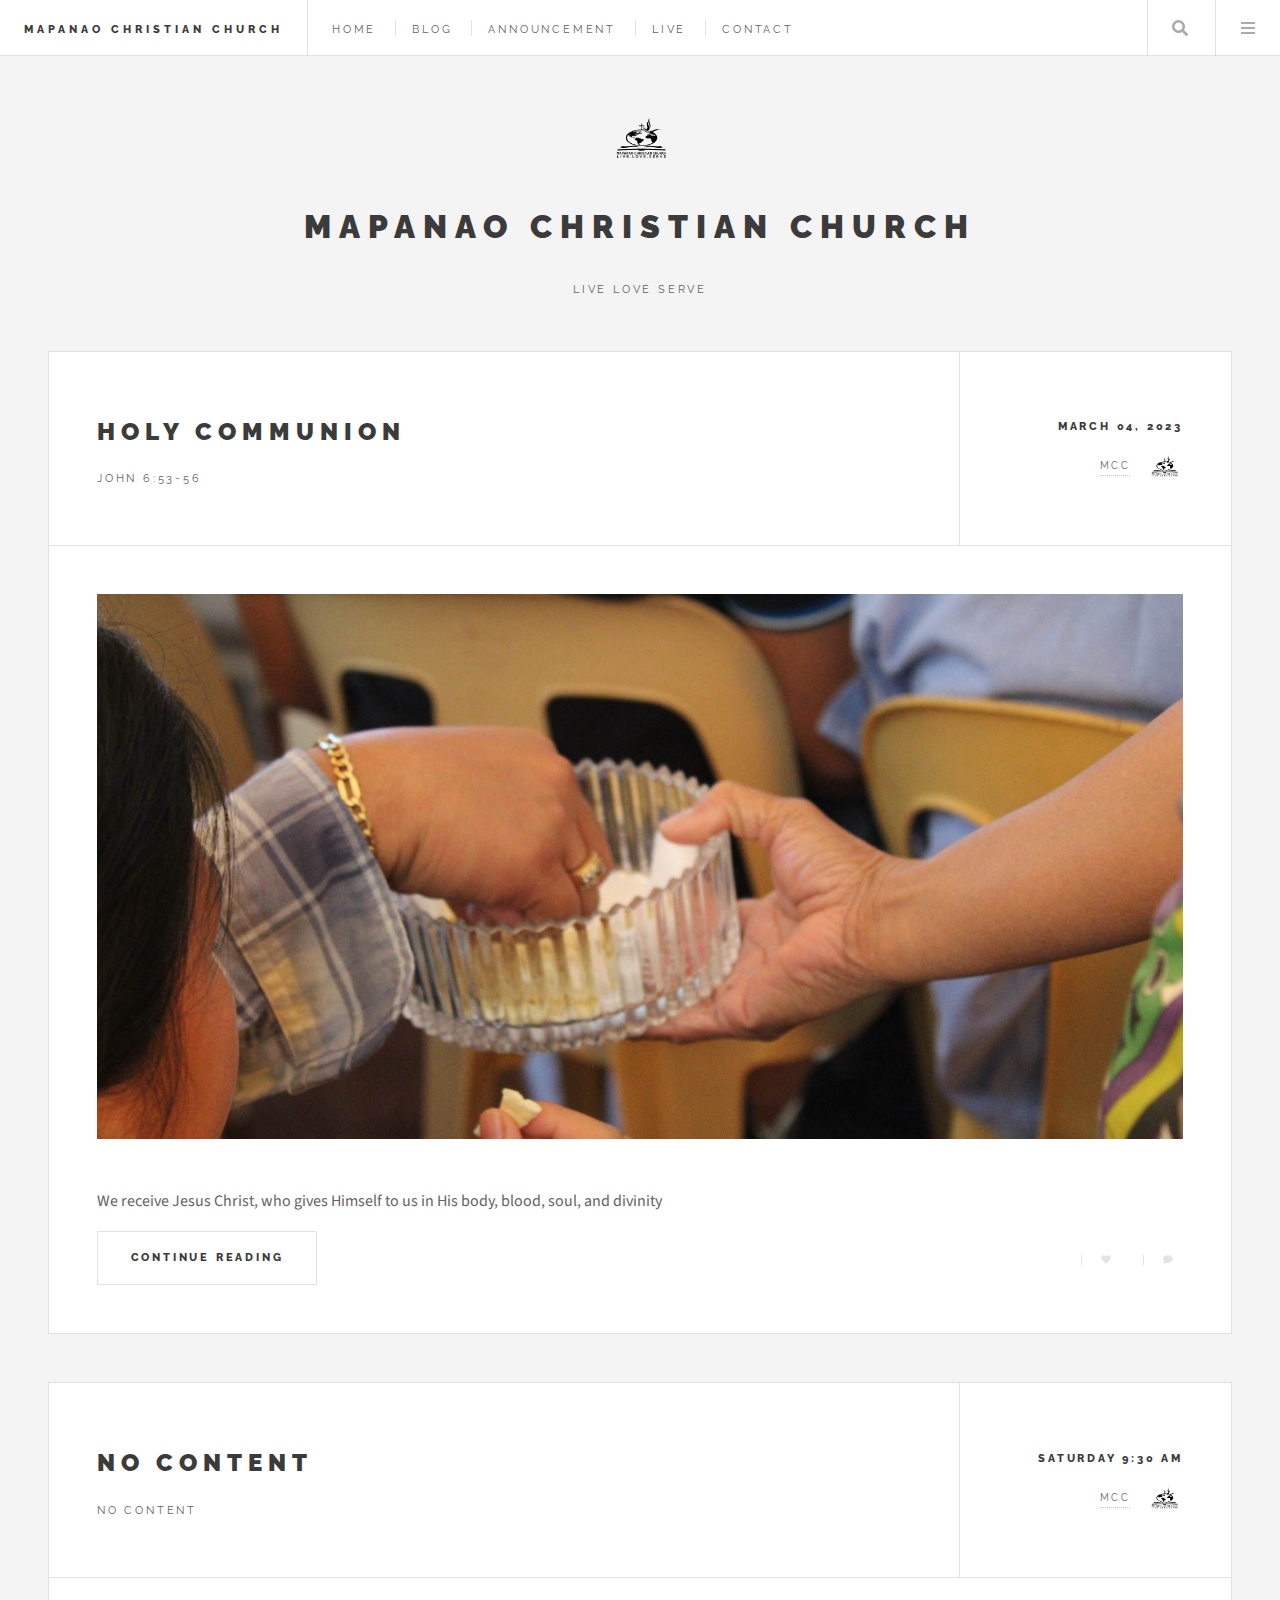
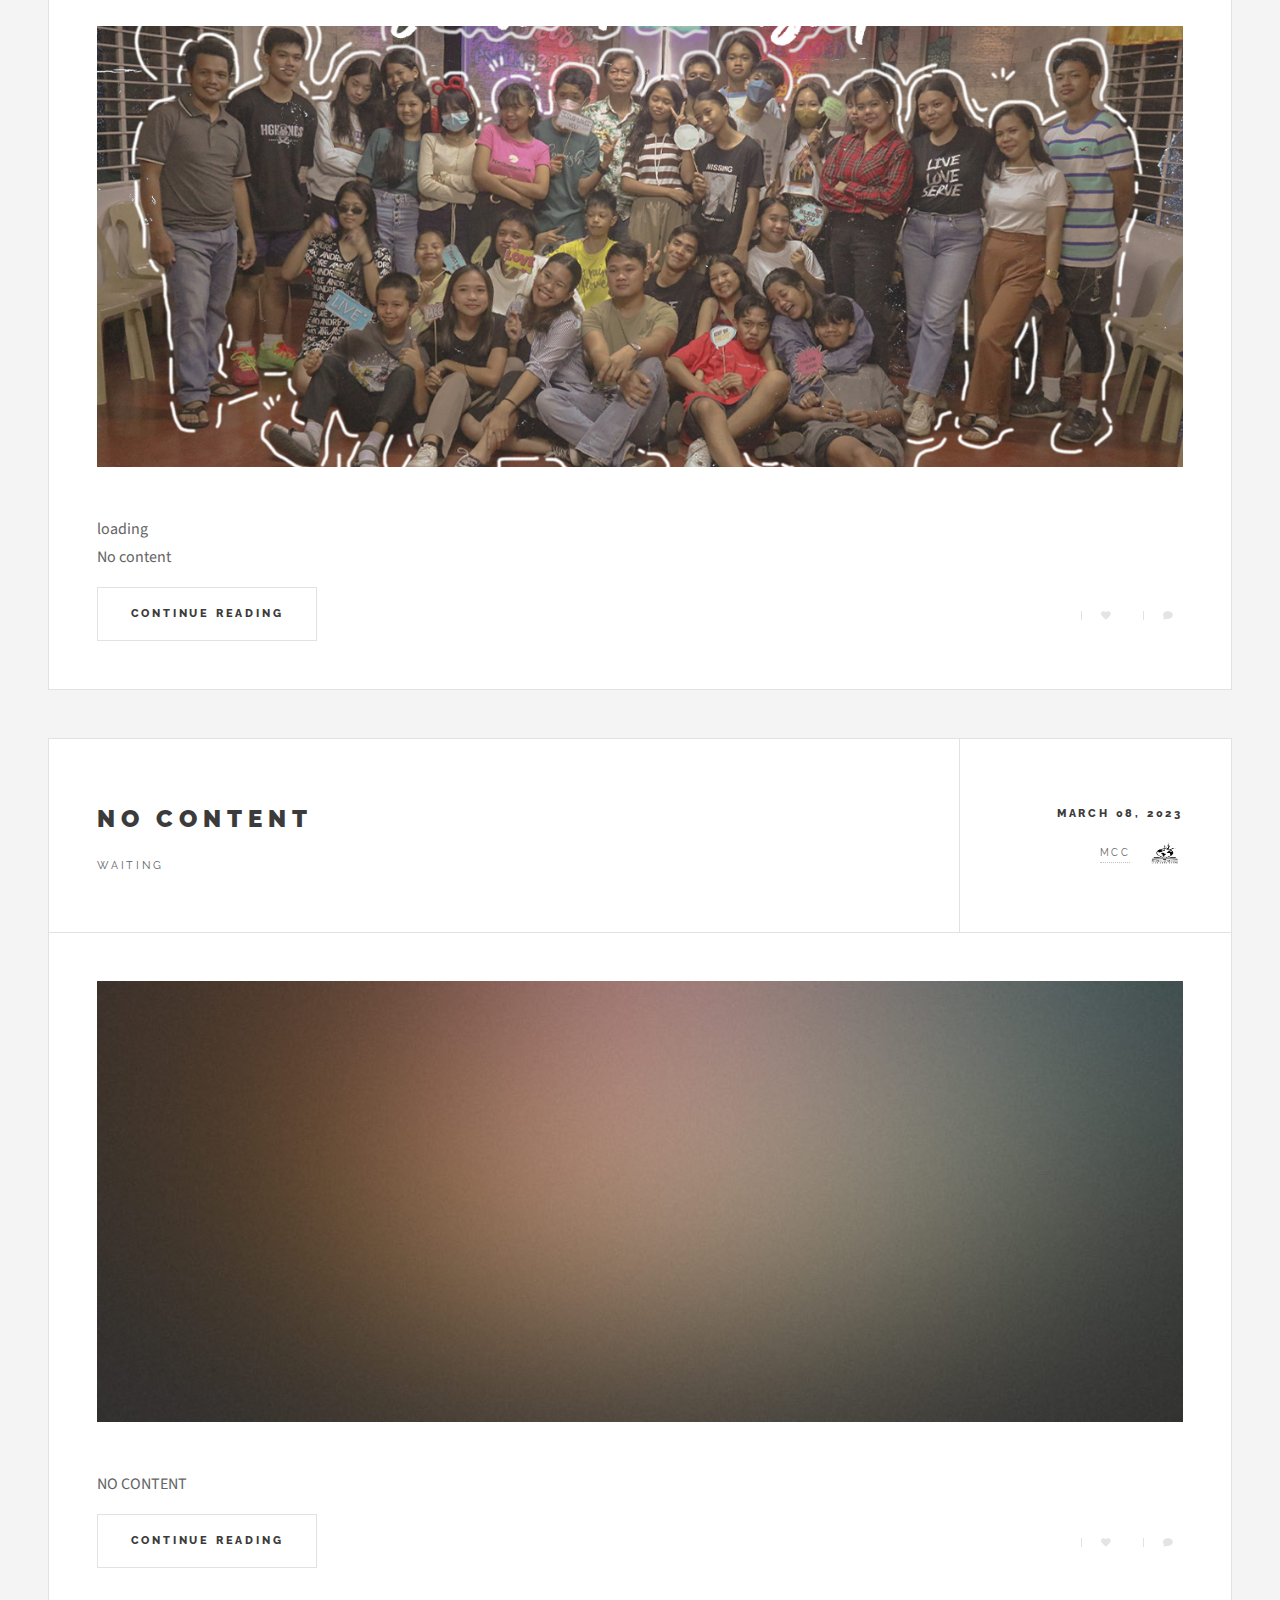
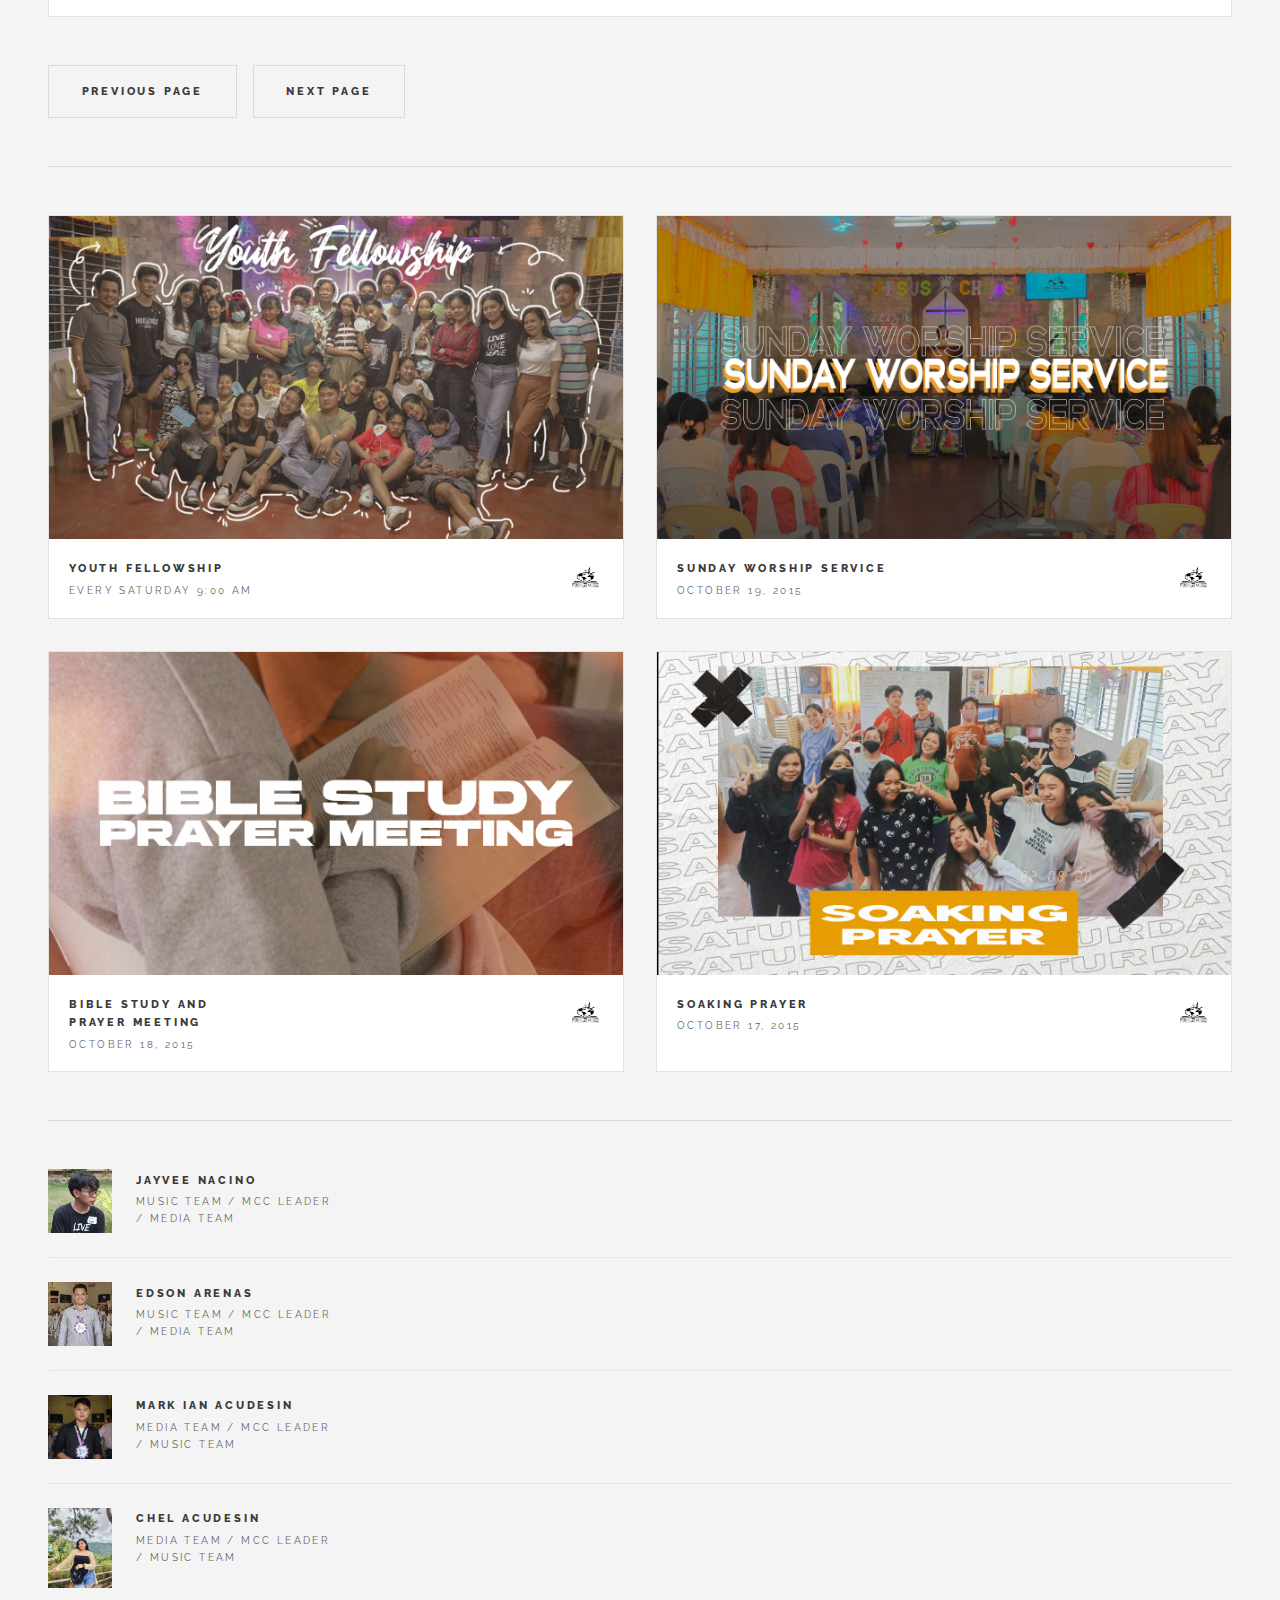
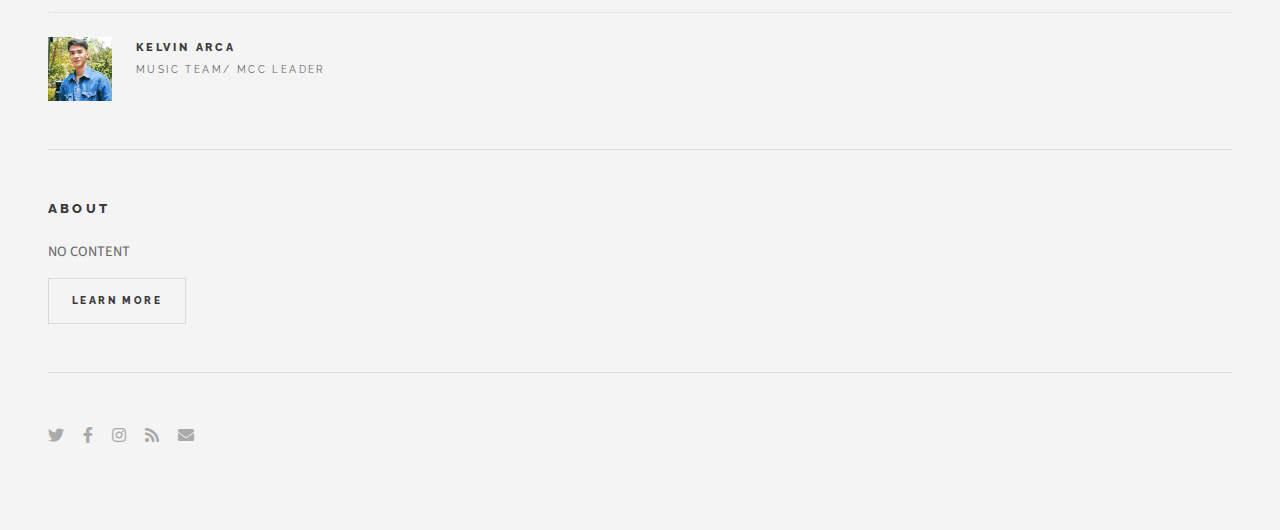
==== commit 62694cda: "Add files via upload" ====
--- a/index nextpage.html
+++ b/index nextpage.html
@@ -131,7 +131,7 @@
 								</header>
 								<a href="youthfellowship.html" class="image featured"><img src="images/pic02.png" alt="" /></a>
 								<p>loading<br>
-									no content
+									No content
 								</p>
 								<footer>
 									<ul class="actions">
@@ -150,7 +150,7 @@
 								<header>
 									<div class="title">
 										<h2><a href="single.html">NO CONTENT</a></h2>
-										<p>waitingt</p>
+										<p>waiting</p>
 									</div>
 									<div class="meta">
 										<time class="published" datetime="03-08-23">March 08, 2023</time>
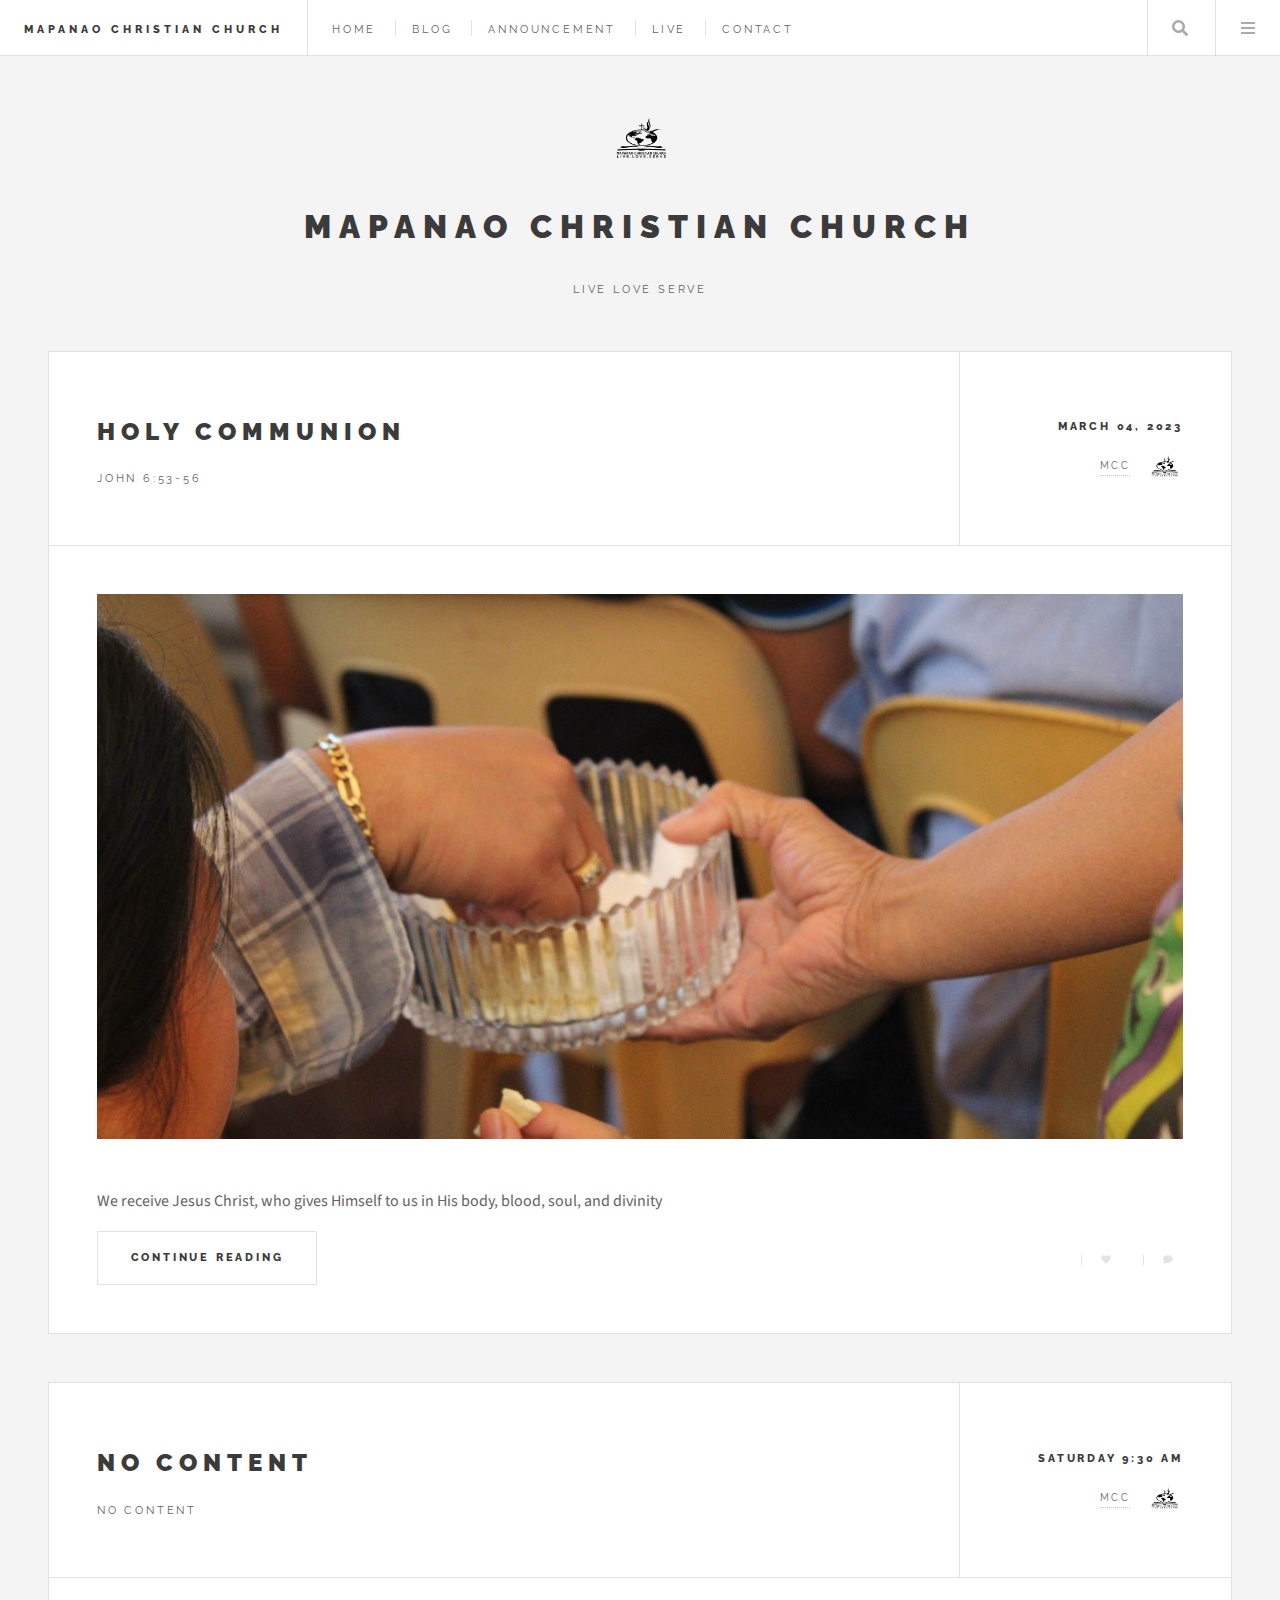
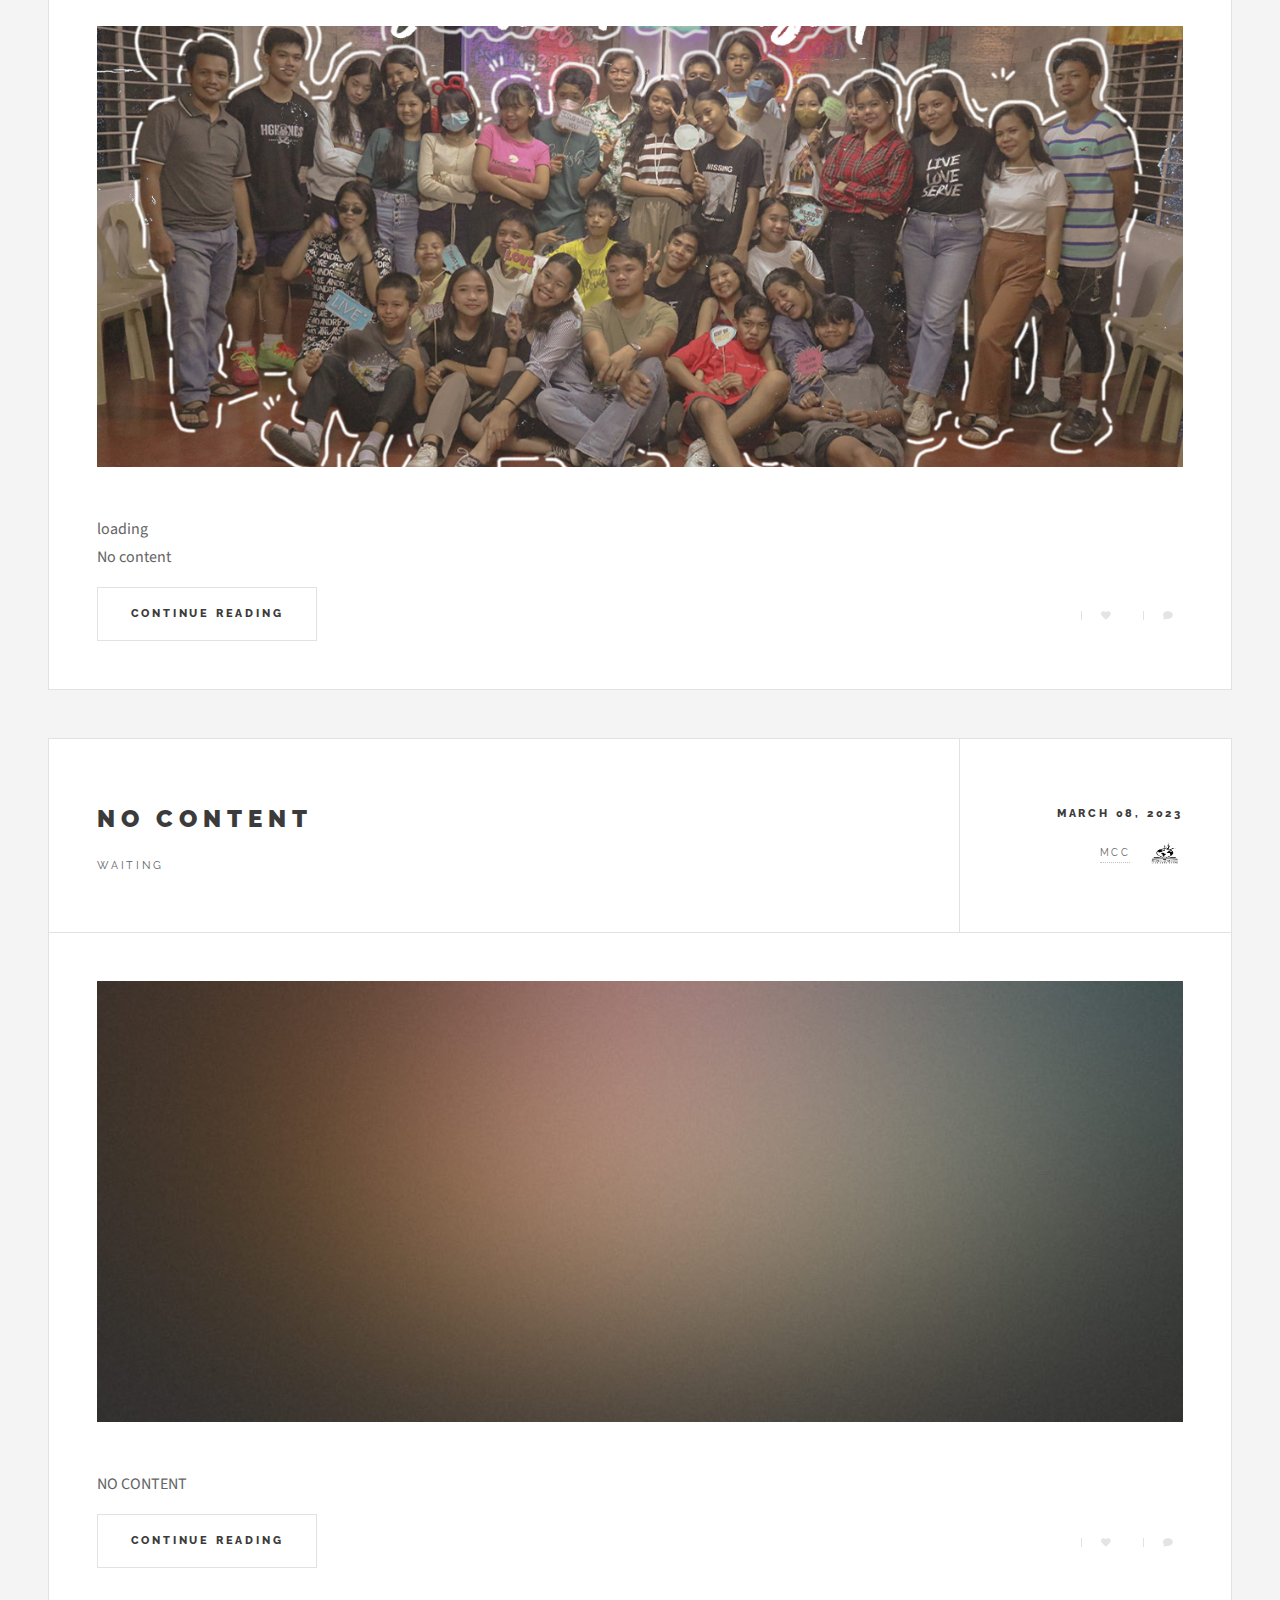
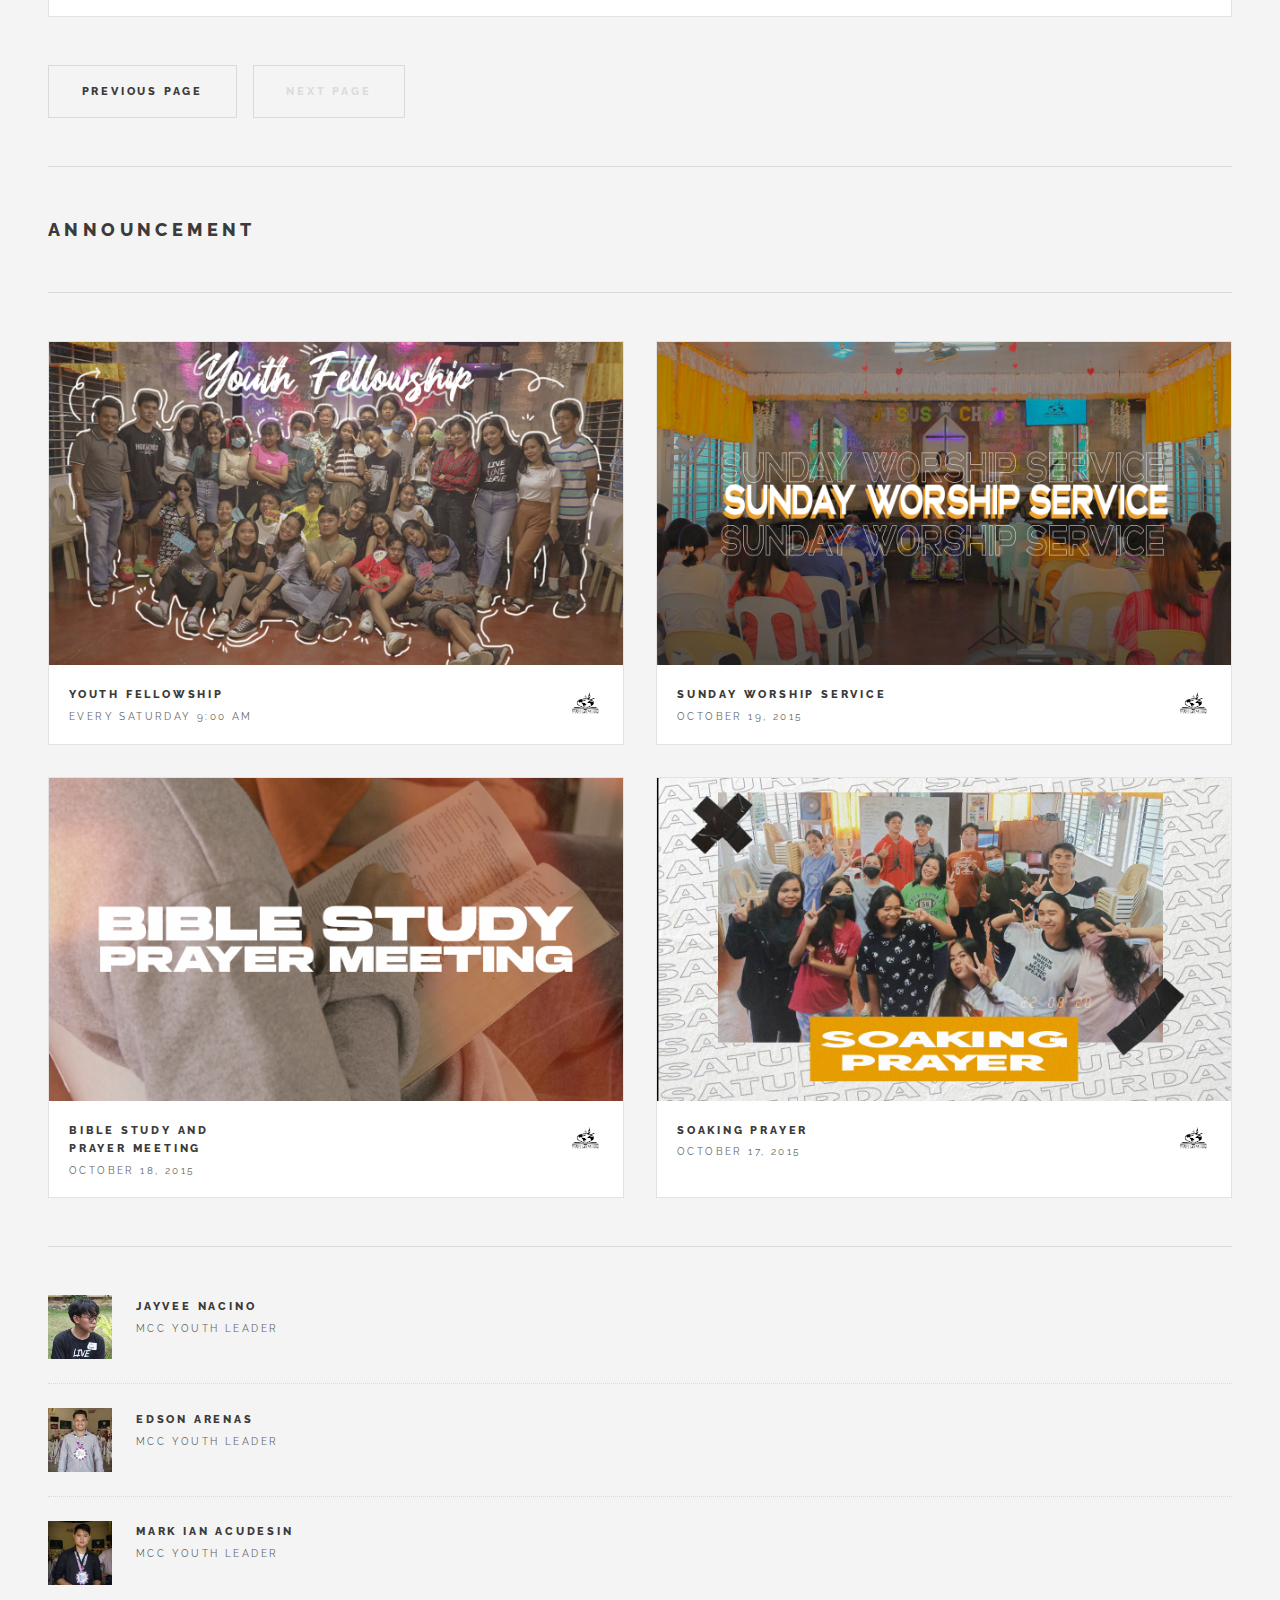
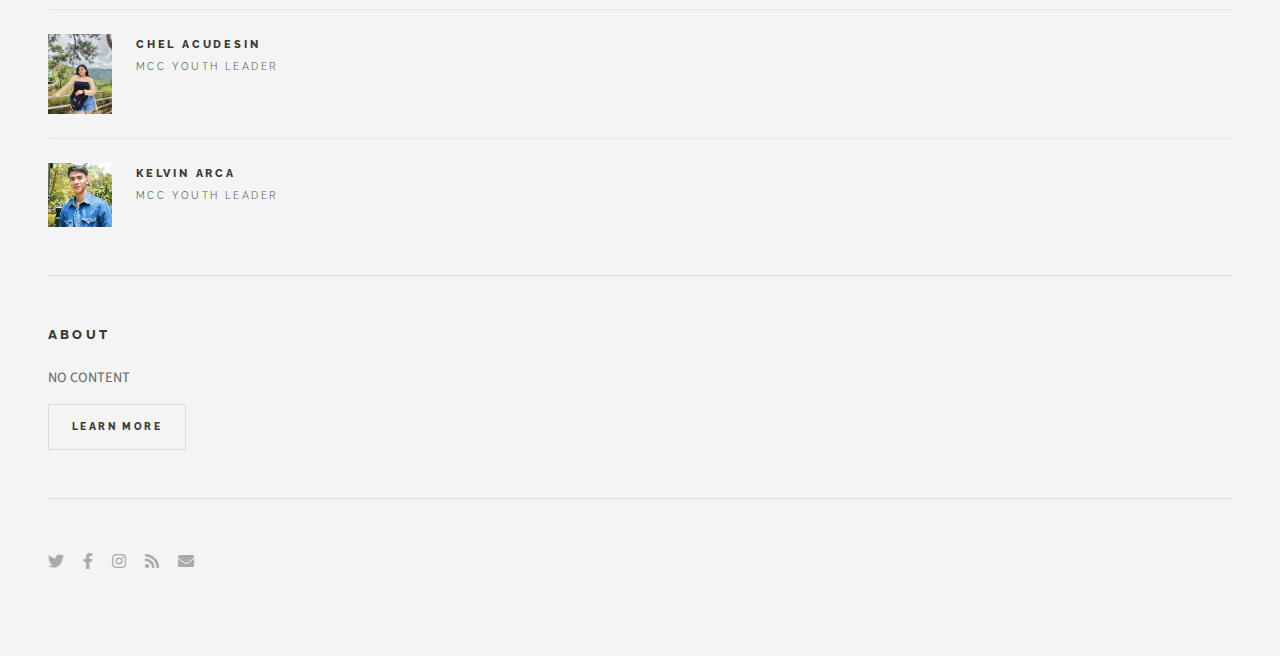
==== commit 3149d1b1: "Add files via upload" ====
--- a/index nextpage.html
+++ b/index nextpage.html
@@ -487,7 +487,7 @@
 						<!-- Pagination -->
 							<ul class="actions pagination">
 								<li><a href="index.html" class="button large previous">Previous Page</a></li>
-								<li><a href="#" class="button large next">Next Page</a></li>
+								<li><a href="#" class="disabled button large next">Next Page</a></li>
 							</ul>
 
 					</div>
@@ -504,6 +504,8 @@
 								</header>
 							</section>
 
+						<!-- anouncement-->
+						<h2> <a href="anouncement">Announcement</a></h2>		
 						<!-- Mini Posts -->
 							<section>
 								<div class="mini-posts">
@@ -560,7 +562,7 @@
 										<article>
 											<header>
 												<h3><a href="single.html">jayvee Nacino</a></h3>
-												<time class="published" datetime="2015-10-20">Music Team / Mcc Leader <br> / Media Team</time>
+												<time class="published" datetime="2015-10-20">MCC Youth Leader</time>
 											</header>
 											<a href="single.html" class="image"><img src="images/JEBE.jpg" alt="" /></a>
 										</article>
@@ -569,7 +571,7 @@
 										<article>
 											<header>
 												<h3><a href="Rubs.html">edson arenas</a></h3>
-												<time class="published" datetime="2015-10-15">Music Team / Mcc Leader <br> / Media Team</time>
+												<time class="published" datetime="2015-10-15">MCC Youth Leader</time>
 											</header>
 											<a href="Rubs.html" class="image"><img src="images/edson.jpg" alt="" /></a>
 										</article>
@@ -578,7 +580,7 @@
 										<article>
 											<header>
 												<h3><a href="single.html">Mark Ian Acudesin</a></h3>
-												<time class="published" datetime="Media">Media Team / MCC LEADER <br> / Music team</time>
+												<time class="published" datetime="Media">MCC Youth Leader</time>
 											</header>
 											<a href="single.html" class="image"><img src="images/MARC.jpg" alt="" /></a>
 										</article>
@@ -587,7 +589,7 @@
 										<article>
 											<header>
 												<h3><a href="single.html">Chel Acudesin</a></h3>
-												<time class="published" datetime="2015-10-08">Media Team / MCC LEADER <br> / Music team</time>
+												<time class="published" datetime="2015-10-08">MCC Youth Leader</time>
 											</header>
 											<a href="single.html" class="image"><img src="images/chel.jpg" alt="" /></a>
 										</article>
@@ -596,7 +598,7 @@
 										<article>
 											<header>
 												<h3><a href="single.html">Kelvin Arca</a></h3>
-												<time class="published" datetime="2015-10-06">Music team/ MCC LEADER </time>
+												<time class="published" datetime="2015-10-06">MCC Youth Leader </time>
 											</header>
 											<a href="single.html" class="image"><img src="images/kel.jpg" alt="" /></a>
 										</article>
--- a/assets/css/main.css
+++ b/assets/css/main.css
@@ -66,6 +66,37 @@
 	-ms-appearance: none;
 	appearance: none;
 }
+
+/*loader */
+.loader{
+	position: fixed;
+	z-index: 99;
+	top: 0;
+	left: 0;
+	width: 100%;
+	height: 100%;
+	background: #ffffff;
+	display: flex;
+	justify-content: center;
+	align-items: center;
+}
+
+.loader > img{
+	width: 200px;
+}
+
+.loader.hidden {
+	animation: fadeOut 4s;
+	animation-fill-mode: forwards;
+}
+
+@keyframes fadeOut{
+	100% {
+		opacity: 0;
+		visibility: hidden;
+	}
+}
+
 
 /* Basic */
 
@@ -1826,6 +1857,12 @@
 
 	.blurb p {
 		font-size: 0.9em;
+	}
+
+	.anouncement h2{
+		font-size: 0.5em;
+		margin: 0 0 1.5em 0;
+		position:relative;
 	}
 
 /* Box */
@@ -2329,28 +2366,17 @@
 				width: 100%;
 			}
 
-			.new.image img{
-				width: 365px;
-				height: 250px;
-				
+			.new.image {
+				width: 360px;
+				height: 240px;
 			}
 
 			.speaker img{
-				margin-left: 10px;
-				padding: 0;
-				float:left;
-				margin-right: 15px;
-			}
-
-			.speaker img{
-				width: 400px;
-				height: 275px;
-
+				width: 100%;
 			}
 
 			.boxPic img{
-				width: 285px;
-				height: 285px;
+				width: 24.7%;
 			}
 
 			.imagesss img{
@@ -2370,8 +2396,6 @@
 				.image.featured {
 					margin: 0 0 1.5em 0;
 				}
-
-
 
 			}
 
@@ -2397,9 +2421,29 @@
 			}
 
 			.box.imagessBox {
-				width: auto;
-			}
-
+				width: 15%;
+				
+			}
+		.new.image img{
+				width: 100%;
+			}
+			
+
+		@media screen and (max-width: 736px){
+			.new.image{
+				display: inline;
+			}
+			.boxPic img{
+				width: 23.5%;
+				display: inline;
+			}
+			.center {
+				display: block;
+				margin-left: auto;
+				margin-right: auto;
+				width: 50%;
+			  }
+		}
 
 /* List */
 
